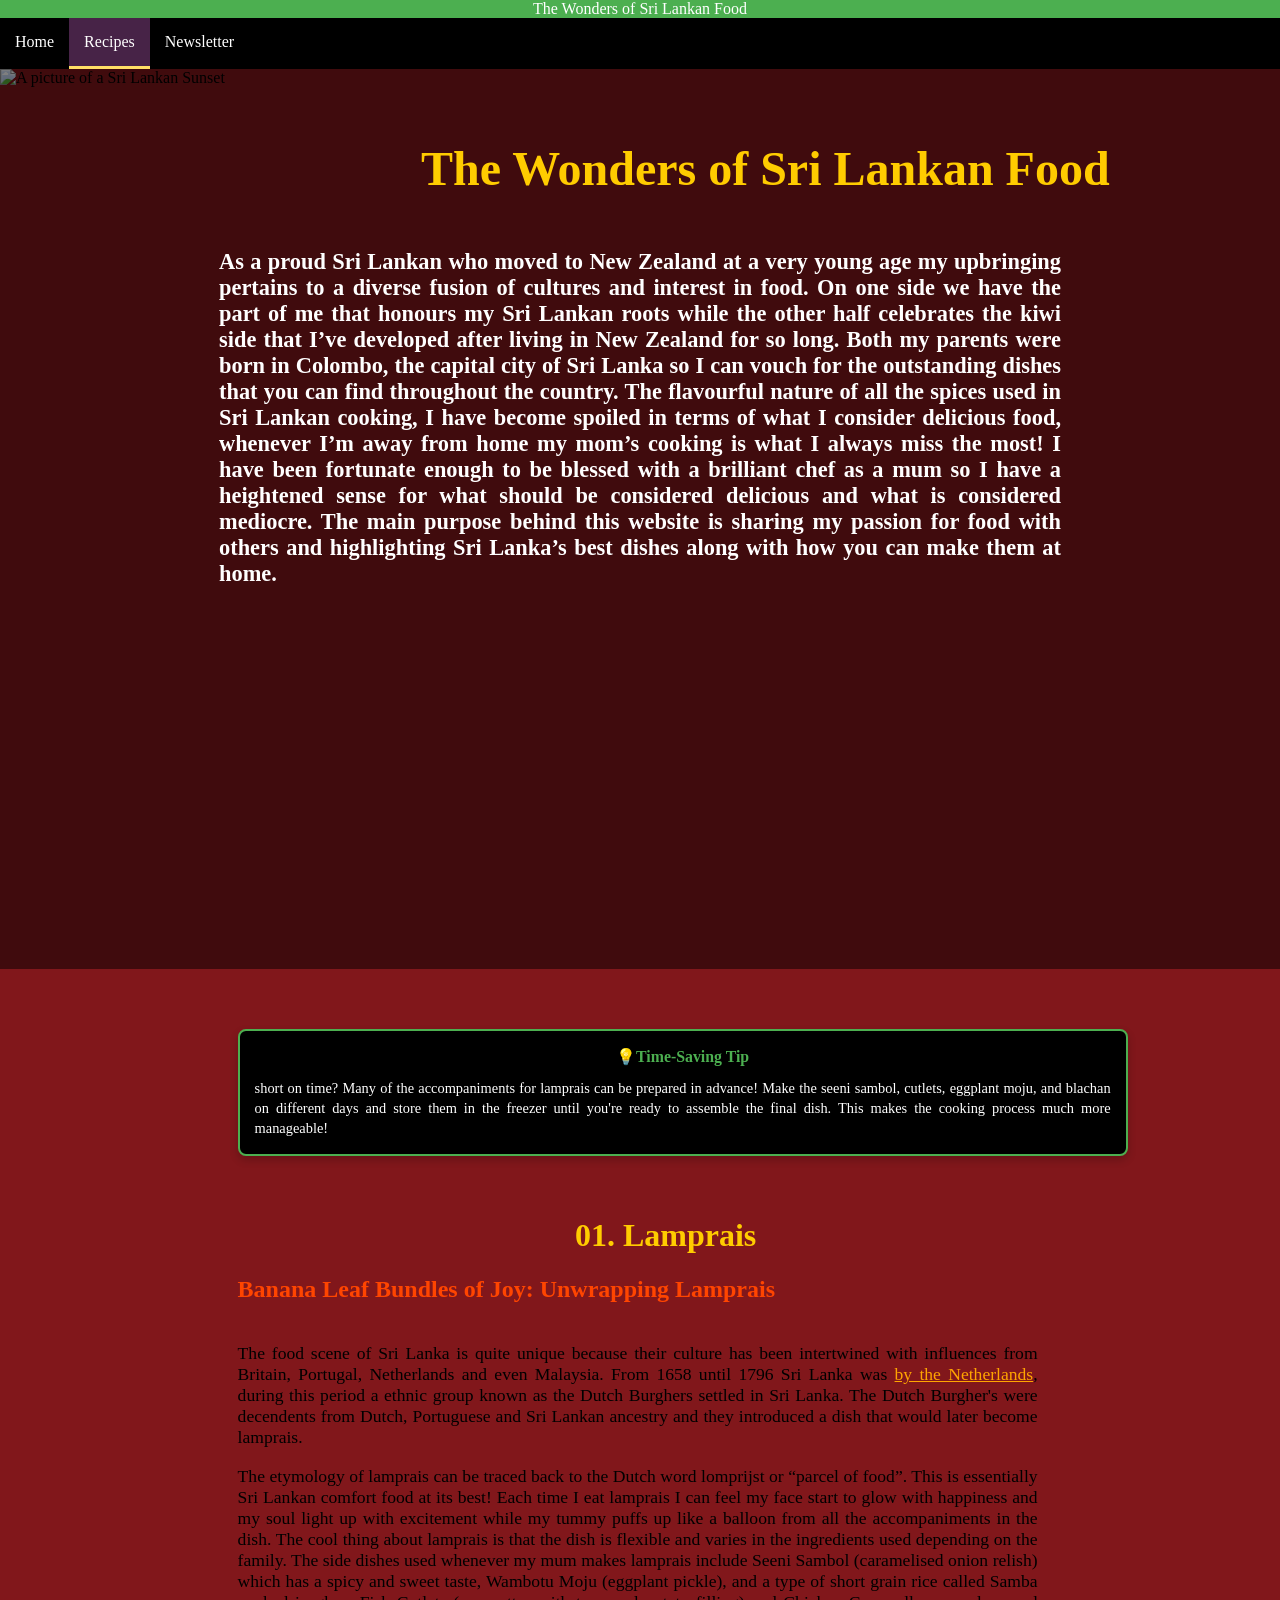
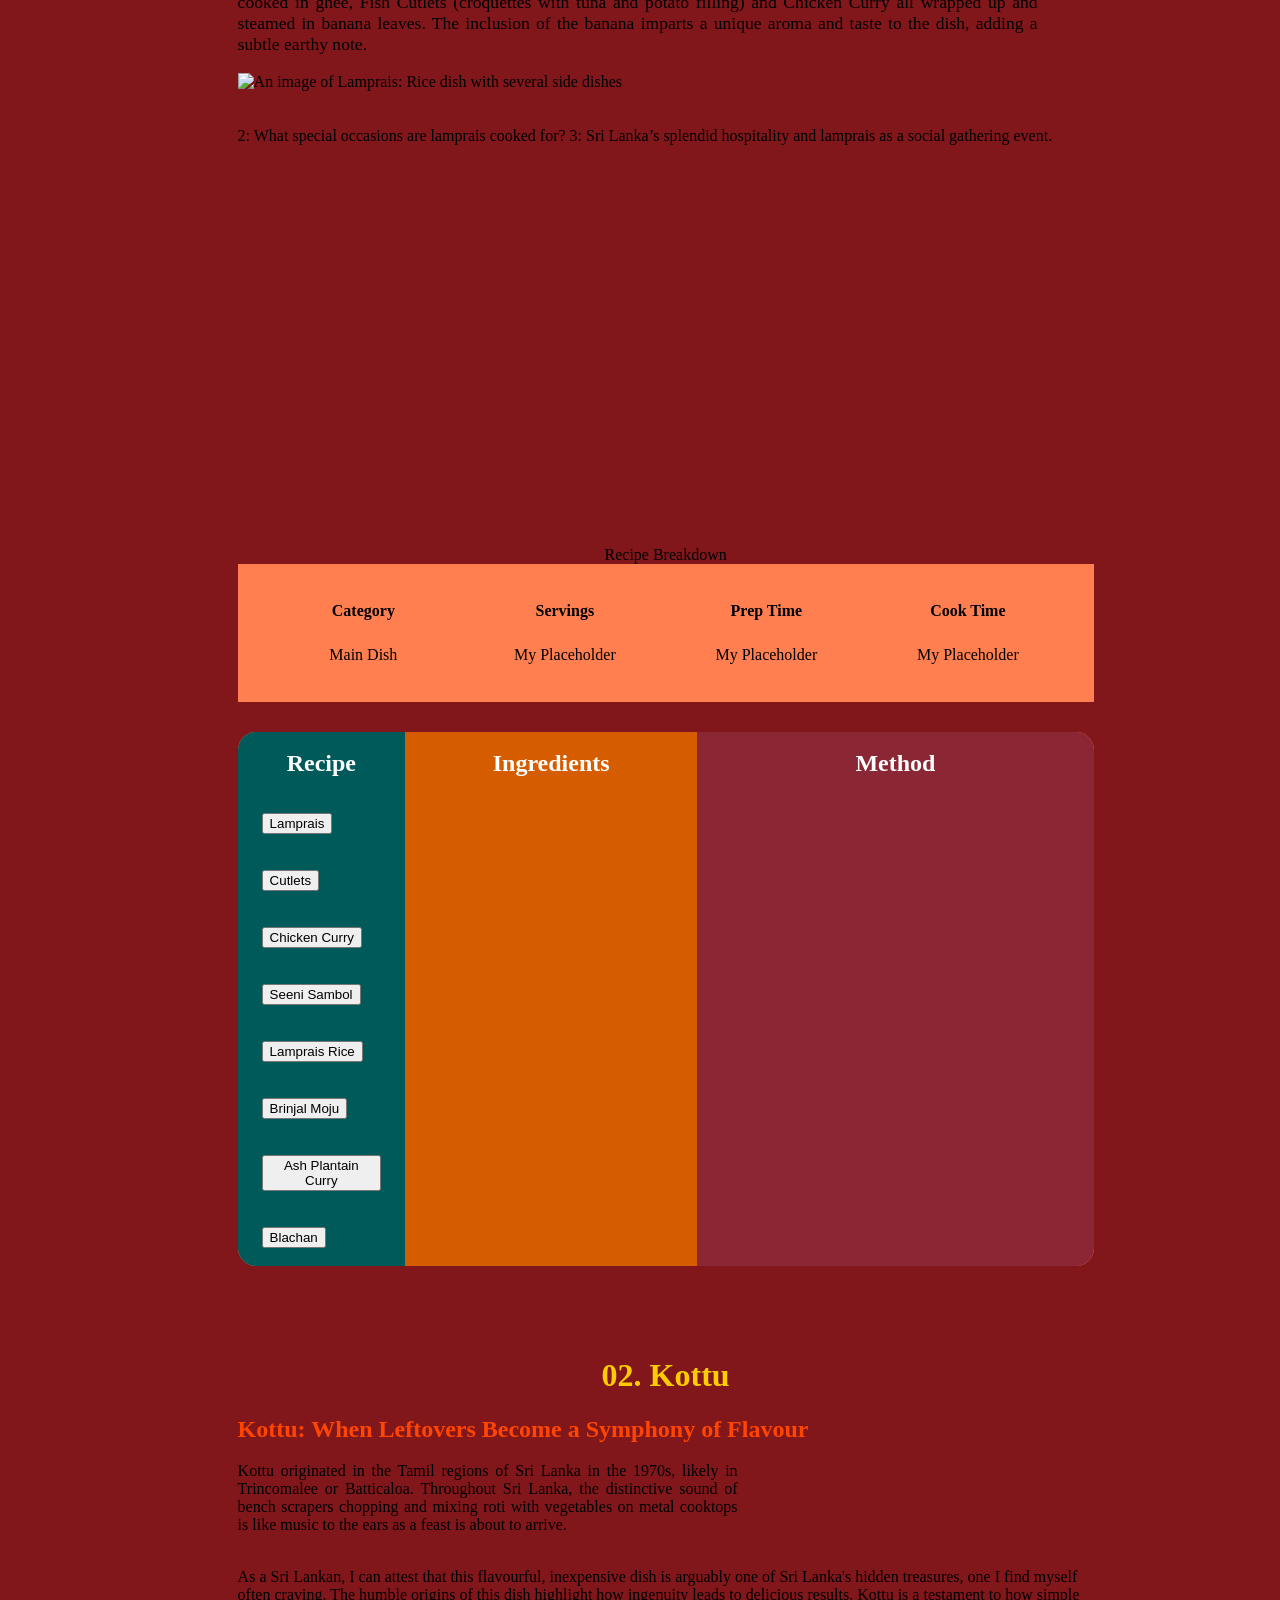
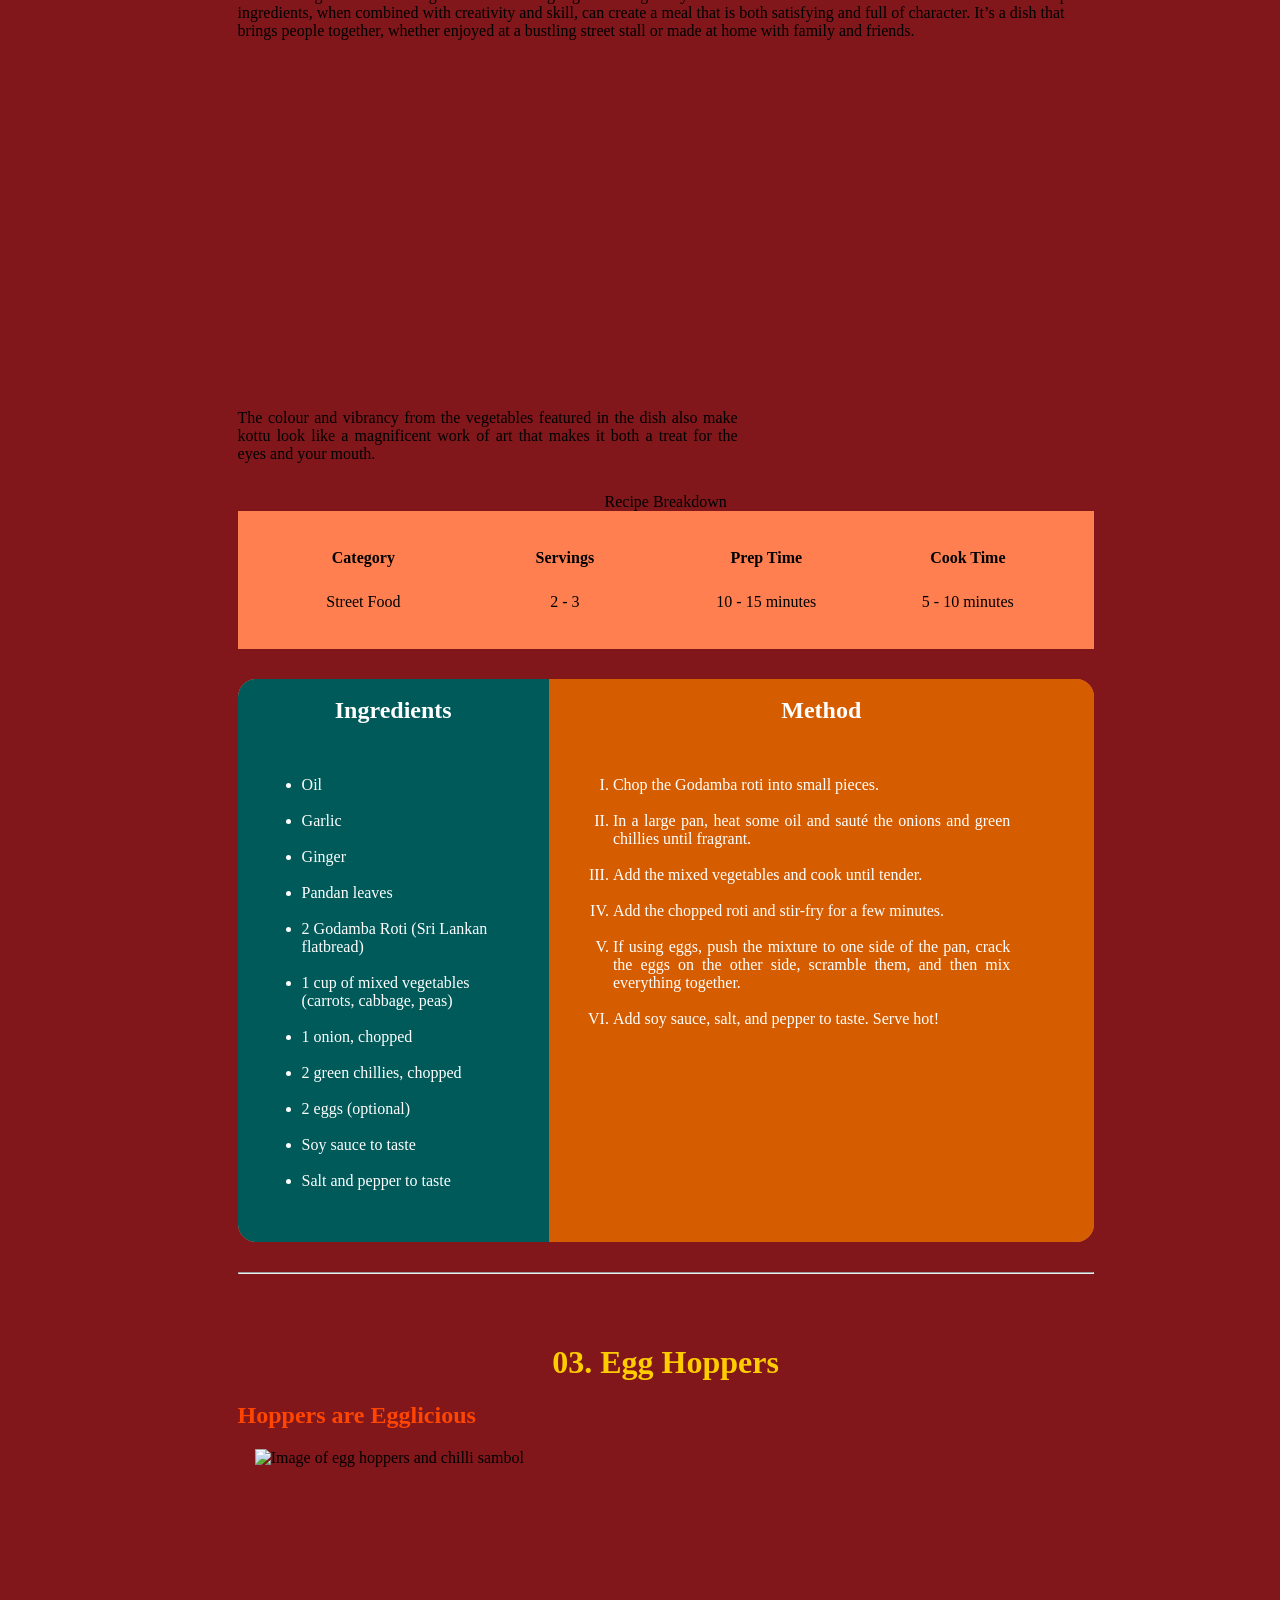
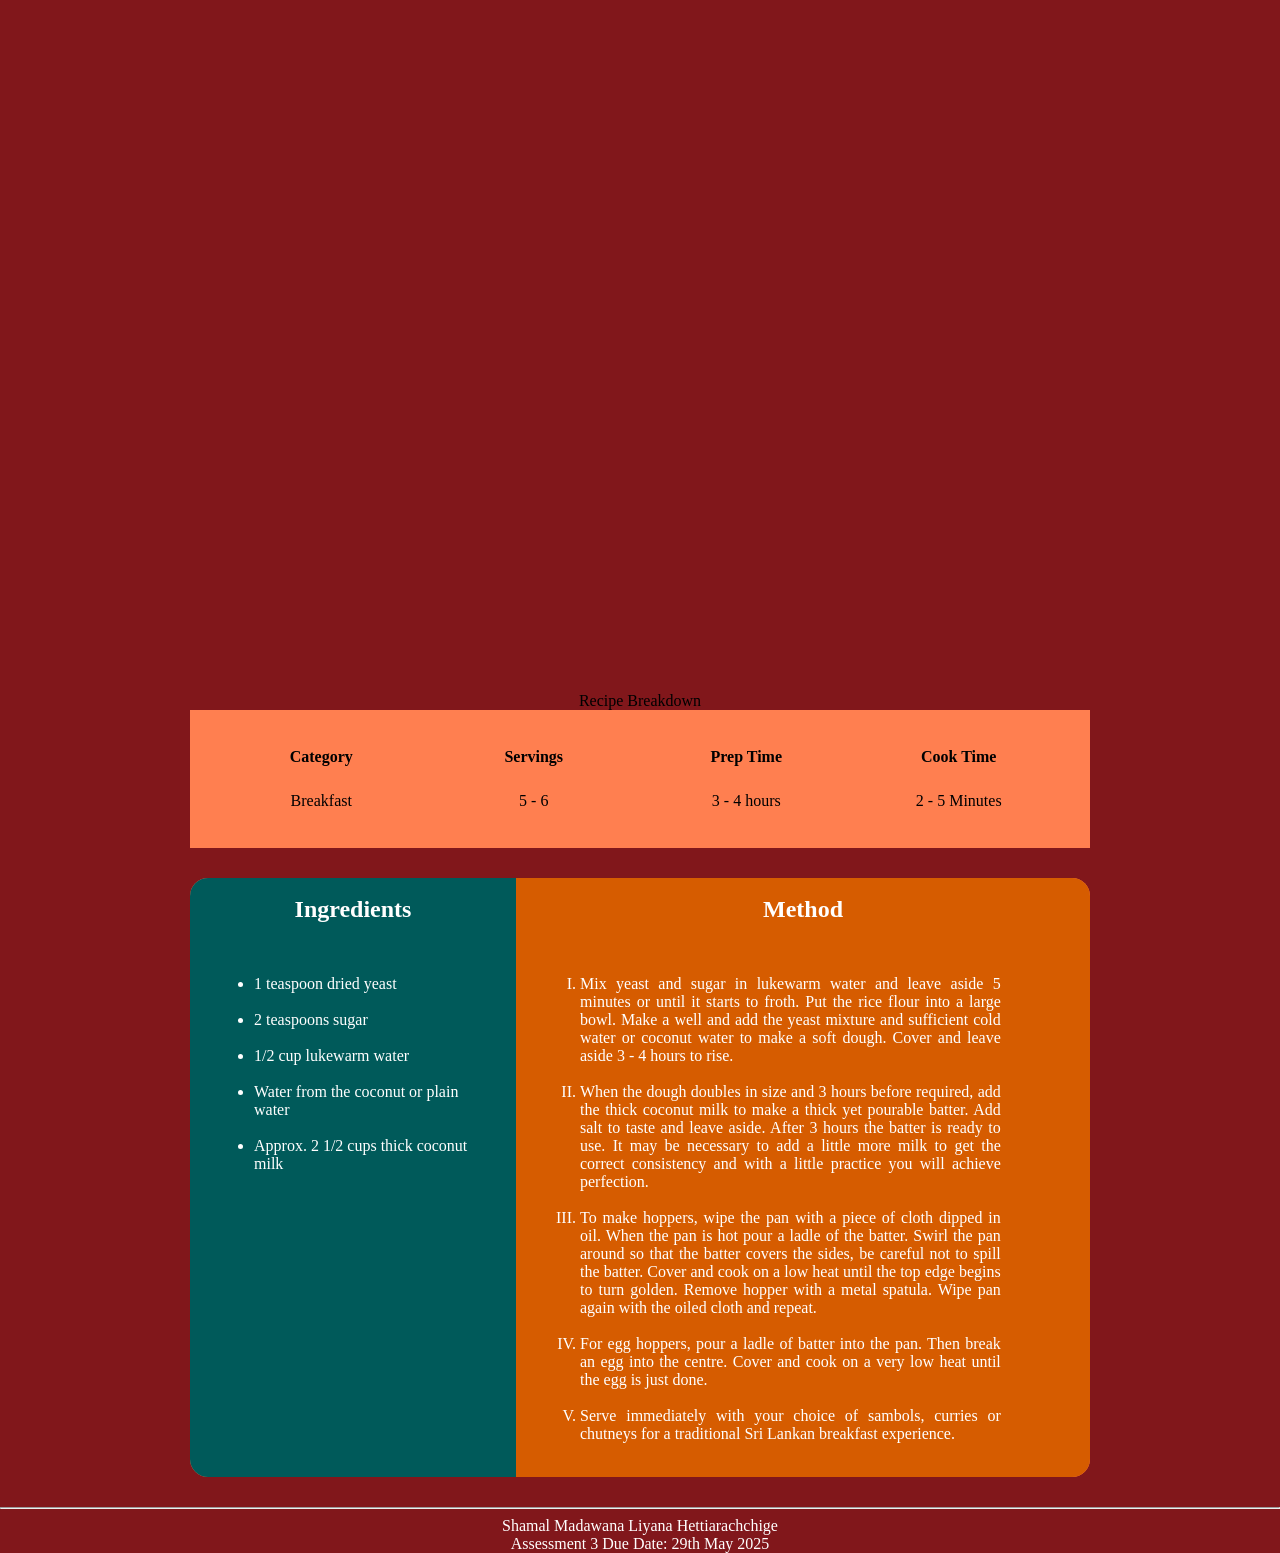
==== content/recipes.html @ 4f8a9301 "Add files via upload" ====
<!DOCTYPE html>
<html lang="en">

<head>
    <meta charset="UTF-8">
    <meta name="viewport" content="width=device-width, initial-scale=1.0">
    <title>Register</title>
    <link rel="stylesheet" href="style.css"> <!-- Linking the style.css file -->
</head>

<body>
    <header>The Wonders of Sri Lankan Food</header>

    <!-- The navigation bar where all the links to the other webpages appear -->
    <nav class="navbar">
        <ul>
            <li><a href="index.html">Home</a></li>
            <li><a href="recipes.html" class="active">Recipes</a></li>
            <li><a href="register.html">Newsletter</a></li>
            <p>You are currently here:</p>
        </ul>
    </nav>
    <!-- Navgation bar element ends here -->



    <!-- This controls the hero image -->
    <div class="banner">
        <img src="../images/lk_spices.png" alt="A picture of a Sri Lankan Sunset">
        <div class="banner-overlay">
            <div class="banner-text">
                <h1>The Wonders of Sri Lankan Food</h1>
                <p class="banner-desc">As a proud Sri Lankan who moved to New Zealand at a very young age my upbringing
                    pertains to a
                    diverse fusion of cultures and interest in food. On one side we have the part of me that honours my
                    Sri Lankan roots while the other half celebrates the kiwi side that I’ve developed after living in
                    New Zealand for so long. Both my parents were born in Colombo, the capital city of Sri Lanka so I
                    can vouch for the outstanding dishes that you can find throughout the country. The flavourful nature
                    of all the spices used in Sri Lankan cooking, I have become spoiled in terms of what I consider
                    delicious food, whenever I’m away from home my mom’s cooking is what I always miss the most! I have
                    been fortunate enough to be blessed with a brilliant chef as a mum so I have a heightened sense for
                    what should be considered delicious and what is considered mediocre. The main purpose behind this
                    website is sharing my passion for food with others and highlighting Sri Lanka’s best dishes along
                    with how you can make them at home.</p>

            </div>
        </div>
    </div>
    <!-- End of the hero image element -->

    <div class="sidebar">
        <h2>LIST OF RECIPES</h2>
        <ul>
            <li><a href="#lamprais" class="nav-link">01. Lamprais</a></li>
            <li><a href="#kottu" class="nav-link">02. Kottu</a></li>
            <li><a href="#hoppers" class="nav-link">03. Egg Hoppers</a></li>
        </ul>
    </div>


    <!-- All content about the different recipes belong in the following section, this includes headings, paragraphs, images and headings -->
    <div class="content">
        <div id="lamprais-section" class="recipe-section">

            <!-- A note for lamprais -->

            <div class="lamprais-tip">
                <h4>💡Time-Saving Tip</h4>
                <p> short on time? Many of the accompaniments for lamprais can be prepared in advance! Make the seeni
                    sambol, cutlets, eggplant moju, and blachan on different days and store them in the freezer until
                    you're ready to assemble the final dish. This makes the cooking process much more manageable!</p>
            </div>
            <div id="lamprais" class="recipe-section">
                <h1>01. Lamprais</h1>
                <h2>Banana Leaf Bundles of Joy: Unwrapping Lamprais</h2>
                <p><br>The food scene of Sri Lanka is quite unique because their culture has been intertwined with
                    influences from Britain, Portugal,
                    Netherlands and even Malaysia. From 1658 until 1796 Sri Lanka was <a
                        href="https://www.britannica.com/place/Sri-Lanka/Dutch-rule-in-Sri-Lanka-1658-1796"
                        class="history-link" target="_blank" rel="noopener">by the Netherlands</a>,
                    during this period a ethnic
                    group known as the Dutch Burghers settled in Sri Lanka. The Dutch Burgher's were decendents from
                    Dutch,
                    Portuguese and Sri Lankan
                    ancestry and they introduced a dish that would later become lamprais.</p>
                <p>The etymology of lamprais can be traced back to the Dutch word lomprijst or “parcel of food”.
                This is essentially Sri Lankan comfort food at its best! Each time I eat lamprais I can feel my face
                start to glow with happiness and my soul light up with excitement while my tummy puffs up like a
                balloon from all the accompaniments in the dish. The cool thing about lamprais is that the dish is
                flexible and varies in the ingredients used depending on the family. The side dishes used whenever my
                mum makes
                lamprais include Seeni Sambol (caramelised onion relish) which has a spicy and sweet taste, Wambotu Moju
                (eggplant pickle), and a type of short grain rice called Samba cooked in ghee, Fish Cutlets (croquettes
                with tuna
                and potato filling) and Chicken Curry all wrapped up and steamed in banana leaves. The inclusion of the
                banana imparts a unique aroma and taste to the dish, adding a subtle earthy note.</p>

                <img id="riceDish" src="../images/Lamprais.jpg"
                    alt="An image of Lamprais: Rice dish with several side dishes" width="800" height="500">
                <br><br><br>
                2: What special occasions are lamprais cooked for?

                3: Sri Lanka’s splendid hospitality and lamprais as a social gathering event.
            </div>




            <!-- Summary of Lamprais -->
            <table class="recipe-summary-table condensed">
                <caption>Recipe Breakdown</caption>
                <tr id="dishMetrics">
                    <th>Category</th>
                    <th>Servings</th>
                    <th>Prep Time</th>
                    <th>Cook Time</th>
                </tr>
                <tr id="dishSum">
                    <td>Main Dish</td>
                    <td>My Placeholder</td>
                    <td>My Placeholder</td>
                    <td>My Placeholder</td>
                </tr>
            </table>
            <table class="recipe-steps-table condensed" id="recipeStepsTable">
                <tr>
                    <th>Recipe</th>
                    <th>Ingredients</th>
                    <th>Method</th>
                </tr>



                <!-- Lamprais -->
                <tr class="recipe-header" data-recipe="lamprais-deets">
                    <td>
                        <button type="button" class="expand-btn" aria-expanded="false">Lamprais</button>
                    </td>
                    <td></td>
                    <td></td>
                </tr>



                <!-- Example for Lamprais (repeat for other recipes) -->
                <tr class="recipe-details" id="lamprais-deets" style="display:none;">
                    <td></td>
                    <td>
                        <ul>
                            <li>Lamprais Rice</li><br>
                            <li>Chicken Curry</li><br>
                            <li>Seeni Sambol</li><br>
                            <li>Cutlets</li><br>
                            <li>Fried Boiled Egg</li><br>
                            <li>Brinjal (Eggplant) Moju</li><br>
                            <li>Blachan</li><br>
                            <li>Ash Plantain Curry</li><br>
                        </ul>
                    </td>

                    <!-- How to serve lamprais after you've made all the ingredients-->
                    <td>
                        <h3 id="serve-directions">Lamprais Serving Directions</h3>
                        <ol class="step-list" data-header="lamprais-deets">
                            <li><label><input type="checkbox" class="step-checkbox"> Cook the rice.</label></li><br>
                            <li><label><input type="checkbox" class="step-checkbox"> Prepare the chicken curry.</label>
                            </li><br>
                            <li><label><input type="checkbox" class="step-checkbox"> Make the seeni sambol.</label></li>
                            <br>

                            <li><label><input type="checkbox" class="step-checkbox"> Fry the cutlets.</label></li><br>
                            <li><label><input type="checkbox" class="step-checkbox"> Make the Eggplant Moju.</label>
                            </li><br>

                            <li><label><input type="checkbox" class="step-checkbox"> Prepare the blachan.</label></li>
                            <br>

                            <li><label><input type="checkbox" class="step-checkbox"> Make the Ash Plantain
                                    Curry.</label>
                            </li><br>
                            <li><label><input type="checkbox" class="step-checkbox"> Make the fried boiled eggs.</label>
                            </li><br>
                            <li><label><input type="checkbox" class="step-checkbox"> Assemble and wrap in banana leaf.
                                </label></li><br>
                        </ol>
                    </td>
                </tr>



                <!-- Cutlets -->
                <tr class="recipe-header" data-recipe="cutlets">
                    <td>
                        <button type="button" class="expand-btn" aria-expanded="false">Cutlets</button>
                    </td>
                    <td></td>
                    <td></td>
                </tr>
                <tr class="recipe-details" id="cutlets" style="display:none;">
                    <td>
                    </td>
                    <td>
                        <ul>
                            <li> 200g Mashed Potatoes</li><br>
                            <li> 150g canned tuna in water (drained)</li><br>
                            <li> 1 medium red onion (chopped)</li><br>
                            <li> 10 - 15 curry leaves (chopped)</li><br>
                            <li> 2 green chillies (chopped)</li><br>
                            <li> add salt and pepper to your taste</li><br>
                            <li> vegetable oil for frying</li><br>
                            <li> breadcrumbs (quantity?)</li><br>
                        </ul>
                    </td>
                    <td>
                        <ol class="step-list" data-header="cutlets">
                            <li><label><input type="checkbox" class="step-checkbox">Boil potatoes until fork tender
                                    (about 15 - 20 minutes) and then mash with a potato
                                    masher.</label></li><br>
                            <li><label><input type="checkbox" class="step-checkbox">Drain the tin of tuna.</label></li>
                            <br>
                            <li><label><input type="checkbox" class="step-checkbox">finely dice 1 medium onion, chop the
                                    chillies and curry leaves.</label></li><br>
                            <li><label><input type="checkbox" class="step-checkbox">In a mixing bowl combine the mashed
                                    potatoes with the onion, chilli, tuna and curry leaves.</label></li><br>
                            <li><label><input type="checkbox" class="step-checkbox">Put stove on medium heat and add
                                    enough oil to cover the bottom of the pan. Add the potato mixture and cook for 3 - 5
                                    minutes and then let it cool.</label></li><br>
                            <li><label><input type="checkbox" class="step-checkbox">After the mixture has cooled, shape
                                    it into balls.</label></li><br>
                            <li><label><input type="checkbox" class="step-checkbox">Crack a egg into a different bowl
                                    and whisk it for 1 minute, in another bowl add breadcrumbs.</li><br>
                            <li><label><input type="checkbox" class="step-checkbox">After you have prepared your
                                    workstation, get your potato balls, use one hand to dip them into the egg mixture
                                    and using the other dip in the breadcrumbs.</label></li><br>
                            <li><label><input type="checkbox" class="step-checkbox">Once you have shaped and used up all
                                    of the potato mixture, fill a skillet or frying pan with enough oil in order to
                                    submerge the potato balls (or you can use a deep fryer filled with oil).</label>
                            </li><br>
                            <li><label><input type="checkbox" class="step-checkbox">Fry the cutlets until golden
                                    brown.</label></li><br>
                        </ol>
                    </td>
                </tr>



                <!-- Chicken Curry -->
                <tr class="recipe-header" data-recipe="chicken-curry">
                    <td>
                        <button type="button" class="expand-btn" aria-expanded="false">Chicken Curry</button>
                    </td>
                    <td></td>
                    <td></td>
                </tr>
                <tr class="recipe-details" id="chicken-curry" style="display:none;">
                    <td>
                    </td>
                    <td>
                        <ul>
                            <li>250g chicken thighs cut into small pieces</li><br>
                            <li>5 cloves</li><br>
                            <li>3 cardamoms</li><br>
                            <li>1 tbsp pepper</li><br>
                            <li>1" of ginger</li><br>
                            <li>5 garlic cloves mashed</li><br>
                            <li>2 tbsp jaffna curry powder</li><br>
                            <li>2 tsp red chilli powder</li><br>
                            <li>1 medium sized red onion (thinly sliced)</li><br>
                            <li>2 green chillies</li><br>
                            <li>6 - 10 curry leaves</li><br>
                            <li>2 1" pieces of pandan leaves</li><br>
                            <li>2 2" lemongrass</li><br>
                            <li>2 tbsp vegetable oil</li><br>
                            <li>1 tsp tomato paste</li>
                        </ul>
                    </td>
                    <td>
                        <ol class="step-list" data-header="chicken-curry">
                            <li><label><input type="checkbox" class="step-checkbox">In a mortar and pestle add 5 cloves,
                                    3 cardamoms, 1 tbsp black whole peppercorns, 1" of ginger and 5 garlic cloves and
                                    pound into a fine paste.</label></li><br>
                            <li><label><input type="checkbox" class="step-checkbox">Set the stovetop element to medium
                                    heat and place a pan filled with 2 tbsp vegetable oil.</label></li><br>
                            <li><label><input type="checkbox" class="step-checkbox">After the pan has come to
                                    temperature add all the ingredients except the chicken.</label></li><br>
                            <li><label><input type="checkbox" class="step-checkbox"> Toast the spices for 1 minute then
                                    add the chicken.</label></li><br>
                            <li><label><input type="checkbox" class="step-checkbox">Mix the chicken well with the other
                                    ingredients and cook for 3 - 5 minutes. After 3 - 5 minutes pour enough water to
                                    cover the chicken pieces, now cook the chicken until tender, about 10
                                    minutes.</label></li><br>
                        </ol>
                    </td>
                </tr>



                <!-- Seeni Sambol -->
                <tr class="recipe-header" data-recipe="seeni-sambol">
                    <td>
                        <button type="button" class="expand-btn" aria-expanded="false">Seeni Sambol</button>
                    </td>
                    <td></td>
                    <td></td>
                </tr>
                <tr class="recipe-details" id="seeni-sambol" style="display:none;">
                    <td></td>
                    <td>
                        <ul>
                            <li>4 large red onions (thinly sliced)</li><br>
                            <li>3 green cardamoms</li><br>
                            <li>3 - 4 cloves</li><br>
                            <li>1 cinnamon stick</li><br>
                            <li>1 tsp red chilli powder</li><br>
                            <li>5 - 10 curry leaves</li><br>
                            <li>2 pandan leaves</li><br>
                            <li>1/2 tsp tamarind paste</li><br>
                            <li>2 tbsp vegetable oil</li><br>
                            <li>3 tbsp of brown sugar</li><br>
                            <li>Salt to taste</li><br>
                        </ul>
                    </td>
                    <td>
                        <ol class="step-list" data-header="seeni-sambol">
                            <li><label><input type="checkbox" class="step-checkbox">Set the stovetop element to medium
                                    heat and pour some oil into a pan.</label></li><br>
                            <li><label><input type="checkbox" class="step-checkbox">Once the pan has come to temperature
                                    add the green cardamom, cloves, cinnamon, red chilli powder, curry leaves, pandan
                                    leaves, tamarind paste, brown sugar, onions, and salt to taste.</label></li><br>
                            <li><label><input type="checkbox" class="step-checkbox">Drop the element to low heat to
                                    avoid burning the onions and cook until caramelised, about 10 - 15 minutes or until
                                    golden brown.</label></li><br>
                        </ol>
                    </td>
                </tr>



                <!-- Lamprais Rice -->
                <tr class="recipe-header" data-recipe="lamprais-rice">
                    <td>
                        <button type="button" class="expand-btn" aria-expanded="false">Lamprais Rice</button>
                    </td>
                    <td></td>
                    <td></td>
                </tr>
                <tr class="recipe-details" id="lamprais-rice" style="display:none;">
                    <td>
                    </td>
                    <td>
                        <ul>
                            <!-- Serves 4 -->

                            <li>2 Cups Suduru Samba rice</li><br>
                            <li>2 Cups Water</li><br>
                            <li>2 - 3 1" pandan leaves</li><br>
                            <li>10 - 15 sprigs curry leaves</li><br>
                            <li>1 tbsp peppercorns</li><br>
                            <li>2 - 3 green cardamoms</li><br>
                            <li>4 - 5 cloves</li><br>
                            <li>2 tbsp oil</li><br>
                            <h3> For Stock </h3>
                            <li> 2 cups beef stock</li>
                        </ul>
                    </td>
                    <td>
                        <ol class="step-list" data-header="lamprais-rice">
                            <li><label><input type="checkbox" class="step-checkbox">Rinse and wash the rice until pot of
                                    water is clear.</label></li><br>
                            <li><label><input type="checkbox" class="step-checkbox">Turn the stove on medium heat and
                                    put 2 tbsp oil in the pot, when come to temp add
                                    pandan and curry leaves, cardamom and peppercorns, saute until fragrant.</label>
                            </li>
                            <br>
                            <li><label><input type="checkbox" class="step-checkbox">Add pinch of salt and saute until
                                    fragrant add drained rice.</label></li><br>
                            <li><label><input type="checkbox" class="step-checkbox">Mix the rice together with the
                                    spices, afterwards add water and beef stock, fill to the
                                    top.</label></li><br>
                            <li><label><input type="checkbox" class="step-checkbox">On heat uncovered wait for the water
                                    to evaporate until slightly below the rice. After
                                    the water has evaporated close the lid and cook the water until the remaining water
                                    has
                                    evaporated.</label></li><br>
                        </ol>
                    </td>
                </tr>

                <!-- Brinjal (Eggplant) Moju -->
                <tr class="recipe-header" data-recipe="brinjal-moju">
                    <td>
                        <button type="button" class="expand-btn" aria-expanded="false">Brinjal Moju</button>
                    </td>
                    <td></td>
                    <td></td>
                </tr>
                <tr class="recipe-details" id="brinjal-moju" style="display:none;">
                    <td>
                    </td>
                    <td>
                        <ul>
                            <li>5 - 6 thinly sliced eggplants</li><br>
                            <li>1 thinly sliced medium red onion</li><br>
                            <li>5 - 6 green chillies</li><br>
                            <li>5 - 6 curry leaves</li><br>
                            <li>2, 1" pandan leaves</li><br>
                            <li>2 - 3 cloves</li><br>
                            <li>4 small cinnamon sticks</li><br>
                            <li>1 tsp mustard seeds</li><br>
                            <li>salt to taste</li><br>
                            <li>2 tsp sugar</li><br>
                            <li>1 tsp vinegar</li><br>
                            <li>2 tbsp vegetable oil</li><br>
                            <li>tomato sauce (quantity?)</li>
                        </ul>
                    </td>
                    <td>
                        <ol class="step-list" data-header="brinjal-moju">
                            <li><label><input type="checkbox" class="step-checkbox"> Set the stovetop element to medium
                                    heat and
                                    add 2 tbsp oil into a frying pan, wait until the
                                    pan comes up to temperature.</label></li><br>
                            <li><label><input type="checkbox" class="step-checkbox">Add all the ingredients except the
                                    eggplant until halfway cooked, about 3 minutes. After
                                    the ingredients are cooked halfway
                                    add the eggplant and saute for an additional 3 minutes. Check for seasoning, if
                                    there's
                                    not enough salt add a bit more salt.</label></li><br>
                            <li><label><input type="checkbox" class="step-checkbox">During the sauteing process if the
                                    eggplant is too dry add enough tomato sauce for
                                    moisture.</label></li><br>
                        </ol>
                    </td>
                </tr>


                <!-- Ash Plantain Curry -->

                <tr class="recipe-header" data-recipe="ash-plantain-curry">
                    <td>
                        <button type="button" class="expand-btn" aria-expanded="false">Ash Plantain Curry</button>
                    </td>
                    <td></td>
                    <td></td>
                </tr>
                <tr class="recipe-details" id="ash-plantain-curry" style="display:none;">
                    <td>
                    </td>
                    <td>
                        <ul>
                            <li></li><br>
                            <li></li><br>
                            <li></li><br>
                            <li></li><br>
                            <li></li><br>
                        </ul>
                    </td>
                    <td>
                        <ol>
                            <li></li><br>
                            <li></li><br>
                            <li></li><br>
                            <li></li><br>
                            <li></li><br>
                        </ol>
                    </td>
                </tr>


                <!-- Shrimp Blachan -->
                <tr class="recipe-header" data-recipe="blachan">
                    <td>
                        <button type="button" class="expand-btn" aria-expanded="false">Blachan</button>
                    </td>
                    <td></td>
                    <td></td>
                </tr>
                <tr class="recipe-details" id="blachan" style="display:none;">
                    <td></td>
                    <td>
                        <ul>
                            <li>2 tbsp roasted dried shrimp </li><br>
                            <li>1 medium sized red onion (diced)</li><br>
                            <li>2 - 3 red chillies </li><br>
                            <li>salt to taste</li><br>
                            <li>lime to taste</li><br>
                            <li>1 cup grated coconut</li><br>
                        </ul>
                    </td>
                    <td>
                        <ol>
                            <li>In a food processor add the dried shrimp, red onion, red chilli and a pinch of salt and
                                grind them up.</li><br>
                            <li>After everything has been ground up, squeeze lime juice into the mixture until moist and
                                your desired level of acidity has been reached.</li><br>
                            <li>Check for salt, if the blachan is not salty enough, add more.</li><br>
                        </ol>
                    </td>
                </tr>
            </table>
        </div> <!-- End of lamprais recipe-->






        <!-- Kottu Recipe -->


        <div class="recipe-section-table_1">
            <table>
            </table>
        </div>
        <div id="kottu" class="recipe-section">
            <h1>02. Kottu</h1>
            <h2>Kottu: When Leftovers Become a Symphony of Flavour</h2>
            <p>Kottu originated in the Tamil regions of Sri Lanka in the 1970s, likely in Trincomalee or
                Batticaloa. Throughout Sri Lanka, the distinctive sound of bench scrapers chopping
                and mixing roti with vegetables on metal cooktops is like music to the ears as a feast is about to
                arrive.</p><br>As a Sri Lankan, I can attest that this flavourful, inexpensive dish is arguably one
            of
            Sri
            Lanka's hidden treasures,
            one I find myself often craving. The humble origins of this dish highlight how ingenuity leads to
            delicious
            results. Kottu is a testament to how simple ingredients, when combined with creativity and skill, can
            create
            a meal that is both satisfying and full of character. It’s a dish that brings people together, whether
            enjoyed at a bustling street stall or made at home with family and friends.</p><br>



            <!-- A video of a easy cheese kottu you can make at home -->
            <iframe width="560" height="315" src="https://www.youtube.com/embed/ZEBPoZ1dmVQ?si=5T5K-588e2rqFP2i"
                title="YouTube video player"
                allow="accelerometer; autoplay; clipboard-write; encrypted-media; gyroscope; picture-in-picture; web-share"
                referrerpolicy="strict-origin-when-cross-origin" allowfullscreen></iframe>
            <!-- Ending of recipe video -->
            <p>The colour and vibrancy from the vegetables featured in the dish also make kottu look like a
                magnificent
                work of art that makes it both a treat for the eyes and your mouth.
            </p>


            <table class="recipe-summary-table condensed">
                <caption>Recipe Breakdown</caption>
                <tr id="dishMetrics">
                    <th>Category</th>
                    <th>Servings</th>
                    <th>Prep Time</th>
                    <th>Cook Time</th>
                </tr>
                <tr id="dishSum">
                    <td>Street Food</td>
                    <td>2 - 3</td>
                    <td>10 - 15 minutes</td>
                    <td>5 - 10 minutes</td>
                </tr>
            </table>


            <table class="recipe-steps-table condensed">
                <tr>
                    <th>Ingredients</th>
                    <th>Method</th>
                </tr>
                <tr>
                    <td>
                        <ul id="kottuIngredients">
                            <li>Oil</li><br>
                            <li>Garlic</li><br>
                            <li>Ginger</li><br>
                            <li>Pandan leaves</li><br>
                            <li>2 Godamba Roti (Sri Lankan flatbread)</li><br>
                            <li>1 cup of mixed vegetables (carrots, cabbage, peas)</li><br>
                            <li>1 onion, chopped</li><br>
                            <li>2 green chillies, chopped</li><br>
                            <li>2 eggs (optional)</li><br>
                            <li>Soy sauce to taste</li><br>
                            <li>Salt and pepper to taste</li><br>
                        </ul>
                    </td>
                    <td>
                        <ol id="kottuinstruct">
                            <li>Chop the Godamba roti into small pieces.</li><br>
                            <li>In a large pan, heat some oil and sauté the onions and green chillies until
                                fragrant.
                            </li><br>
                            <li>Add the mixed vegetables and cook until tender.</li><br>
                            <li>Add the chopped roti and stir-fry for a few minutes.</li><br>
                            <li>If using eggs, push the mixture to one side of the pan, crack the eggs on the other
                                side,
                                scramble them, and then mix everything together.</li><br>
                            <li>Add soy sauce, salt, and pepper to taste. Serve hot!</li><br>

                        </ol>
                    </td>
                </tr>
            </table>
            <hr>
        </div>

        <!-- Kottu Recipe Ends -->




        <!-- Egg Hoppers Recipe -->

        <div id="hoppers" class="recipe-section">
            <h1>03. Egg Hoppers</h1>
            <h2>Hoppers are Egglicious</h2>

            <img id="Egg_Hop" src="../images/Eggy_Hoppers.jpg" alt="Image of egg hoppers and chilli sambol">
        </div>
    </div>

    <!-- Summary Table -->
    <table class="recipe-summary-table condensed">
        <caption>Recipe Breakdown</caption>
        <tr id="dishMetrics">
            <th>Category</th>
            <th>Servings</th>
            <th>Prep Time</th>
            <th>Cook Time</th>
        </tr>
        <tr id="dishSum">
            <td>Breakfast</td>
            <td>5 - 6</td>
            <td>3 - 4 hours</td>
            <td>2 - 5 Minutes</td>
        </tr>
    </table>

    <!-- Ingredients & Method Table -->
    <table class="recipe-steps-table condensed">
        <tr>
            <th>Ingredients</th>
            <th>Method</th>
        </tr>
        <tr>
            <td>
                <ul id="hopperIngredients">
                    <li>1 teaspoon dried yeast</li><br>
                    <li>2 teaspoons sugar</li><br>
                    <li>1/2 cup lukewarm water</li><br>
                    <li>Water from the coconut or plain water</li><br>
                    <li>Approx. 2 1/2 cups thick coconut milk</li><br>
                </ul>
            </td>
            <td>
                <ol id="hopperinstruct">
                    <li>Mix yeast and sugar in lukewarm water and leave aside 5 minutes or until it starts to froth.
                        Put
                        the rice flour into a large bowl. Make a well and add the yeast mixture and sufficient cold
                        water or coconut water to make a soft dough. Cover and leave aside 3 - 4 hours to rise.</li>
                    <br>
                    <li>When the
                        dough doubles in size and 3 hours before required, add the thick coconut milk to make a
                        thick
                        yet pourable batter. Add salt to taste and leave aside. After 3 hours the batter is
                        ready to use. It may be necessary to add a little more milk to get the correct consistency
                        and
                        with a little practice you will achieve perfection.</li><br>
                    <li>To make hoppers, wipe the pan with a piece of cloth dipped in oil. When the pan is hot pour
                        a
                        ladle of the batter. Swirl the pan around so that the batter covers the sides, be careful
                        not to
                        spill the batter. Cover and cook on a low
                        heat until the top edge begins to turn golden. Remove hopper with a metal spatula. Wipe pan
                        again with the oiled cloth and repeat.</li><br>
                    <li>For egg hoppers, pour a ladle of batter into the pan. Then break an egg into the centre.
                        Cover
                        and cook on a very low heat until the egg is just done.</li><br>
                    <li>Serve immediately with your choice of sambols, curries or chutneys for a traditional Sri
                        Lankan
                        breakfast experience.</li>
                </ol>
            </td>
        </tr>
    </table>

    <!-- Egg Hoppers Recipe Ends -->


<hr>
    <footer style="color: white; text-align: center;">
    
        Shamal Madawana Liyana Hettiarachchige<br>
        Assessment 3 Due Date: 29th May 2025
    </footer>
    <!-- End of footer -->





    <!-- All of my JavaScript stuff -->
    <script>
        document.querySelectorAll('.sidebar a.nav-link').forEach(link => {
            link.addEventListener('click', function (e) {
                e.preventDefault();
                const targetId = this.getAttribute('href').substring(1);
                const target = document.getElementById(targetId);
                if (target) {
                    // Change this value to match your banner height!
                    const yOffset = -25; // e.g., -300px offset for a tall banner/header
                    const y = target.getBoundingClientRect().top + window.pageYOffset + yOffset;
                    window.scrollTo({ top: y, behavior: 'smooth' });
                }
            });
        });

        window.addEventListener('scroll', function () {
            const sidebar = document.querySelector('.sidebar');
            if (window.scrollY > 750) { // change 300 to the number of pixels you want
                sidebar.classList.add('visible');
            } else {
                sidebar.classList.remove('visible');
            }
        });

        // Hide sidebar after idle time (e.g., 5 seconds)
        let idleTimeout;
        const idleTime = 3000; // 3000ms = 3 seconds
        const sidebar = document.querySelector('.sidebar');

        function resetIdleTimer() {
            if (window.scrollY > 750) {
                sidebar.classList.add('visible');
            }
            clearTimeout(idleTimeout);
            idleTimeout = setTimeout(() => {
                sidebar.classList.remove('visible');
            }, idleTime);
        }

        // Listen for user activity
        ['mousemove', 'keydown', 'scroll', 'touchstart'].forEach(evt => {
            window.addEventListener(evt, resetIdleTimer, false);
        });

        // Start timer on page load if sidebar is visible
        window.addEventListener('load', resetIdleTimer);

        document.querySelectorAll('.expand-btn').forEach(btn => {
            btn.addEventListener('click', function () {
                const recipeId = this.parentElement.parentElement.getAttribute('data-recipe');
                const detailsRow = document.getElementById(recipeId);
                const isOpen = detailsRow.style.display === '';

                // Collapse all
                document.querySelectorAll('.recipe-details').forEach(row => row.style.display = 'none');
                document.querySelectorAll('.expand-btn').forEach(b => b.setAttribute('aria-expanded', 'false'));

                // Toggle current
                if (!isOpen) {
                    detailsRow.style.display = '';
                    this.setAttribute('aria-expanded', 'true');
                }
            });
        });

        document.querySelectorAll('.step-list').forEach(list => {
            list.addEventListener('change', function () {
                const checkboxes = this.querySelectorAll('.step-checkbox');
                const allChecked = Array.from(checkboxes).every(cb => cb.checked);
                const headerKey = this.getAttribute('data-header');
                const headerBtn = document.querySelector(`.recipe-header[data-recipe="${headerKey}"] .expand-btn`);
                if (headerBtn) {
                    if (allChecked) {
                        headerBtn.style.backgroundColor = 'green';
                        headerBtn.style.color = 'white';
                    } else {
                        headerBtn.style.backgroundColor = '';
                        headerBtn.style.color = '';
                    }
                }
            });
        });
    </script>
</body>

</html>

<!-- END OF DOCUMENT -->
---- content/style.css ----
header {
    background-color: #4CAF50;
    color: white;
    text-align: center;
    padding: 0rem;
}

body {
    margin: 0;
    padding: 0px;
    background-color: #81171b;
    overflow-x: hidden;
}

.content {
    width: 70%;
    padding: 20px;
    margin-left: 17%;
    /* Match or slightly exceed your .sidebar width */
    box-sizing: border-box;
}

/* THIS STYLES THE SIDEBAR */

.sidebar {
    width: 190px;
    position: fixed;
    top: 40px;
    left: 0;
    height: 100vh;
    background-color: #00000000;
    /* Solid, high-contrast background */
    padding: 24px 16px;
    overflow-y: auto;
    opacity: 0;
    pointer-events: none;
    transition: opacity 0.6s;
    font-family: 'Segoe UI', Arial, sans-serif;
}

.sidebar.visible {
    opacity: 1;
    pointer-events: auto;
}


.sidebar h2 {
    color: #fff;
    border-bottom: 1px solid #fff;
    padding-bottom: 12px;
    margin-bottom: 24px;
    font-size: 1.5em;
    font-weight: bold;
    letter-spacing: 1px;
}

.sidebar ul {
    list-style-type: none;
    padding: 0;
    margin: 0;
}

.sidebar ul li {
    margin-bottom: 20px;
}

.sidebar ul li a {
    color: #ffe066;
    text-decoration: none;
    font-size: 1.2em;
    font-weight: 500;
    display: block;
    padding: 6px 0;
    border-radius: 4px;
    transition: background 0.2s, color 0.2s;
}

.sidebar ul li a:hover,
.sidebar ul li a.active {
    background: #ffe066;
    color: #8B2323;
    font-weight: bold;
}

/* END OF THE SIDEBAR STYLING */

.recipe-section {
    min-height: 100vh;
    padding: 20px 0;
}

h1,
h2 {
    color: #333;
}

main {
    margin-left: 20px;
    margin-right: 20px;
}

h1 {
    text-align: center;
    font-weight: bold;
    color: rgb(255, 204, 0);
}

/* STYLES THE HERO IMAGE */

.banner {
    position: relative;
    width: 100%;
    height: 100vh;
    /* Make the banner take the full viewport height */
    overflow: hidden;
}

.banner img {
    width: 100%;
    height: 100vh;
    object-fit: cover;
}

.banner-overlay {
    position: absolute;
    top: 0;
    left: 0;
    width: 100%;
    height: 100%;
    background-color: rgba(0, 0, 0, 0.5);
    /* Semi-transparent overlay */
    display: flex;
    justify-content: center;
    align-items: center;
}

.banner-text {
    color: rgb(255, 255, 255);
    font-size: 2rem;
    /* Adjust font size as needed */
    text-align: center;
    z-index: 2;
    font-weight: bold;
}


.banner-text h1 {
    font-size: 3rem;
    margin-bottom: 0.5rem;
    position: absolute;
    top: 40px;
    left: 421px;

}

.banner-text p {
    font-size: 1.5em;
    margin-top: 0;
    position: absolute;
    top: 132px;
    left: 525px;

}

.banner-text .banner-desc {
    position: absolute;
    top: 180px;
    left: 50%;
    width: 842px;
    transform: translateX(-50%);
    font-size: 1.4rem;
    color: hsl(0, 0%, 100%);
    text-align: justify;
    /* Add any other custom styles for this page */
}

/* END OF HERO IMAGE STYLING */



.recipe-steps-table,
.recipe-steps-table.condensed {
    width: 100%;
    border-collapse: collapse;
    margin: 30px 0;
    table-layout: fixed;
}


.recipe-steps-table td {
    border: 1px solid #888;
    padding: 24px;
    vertical-align: top;
    text-align: left;

}

.recipe-steps-table th {
    font-size: 1.5em;
    color: #000000;
    text-align: center;
}


.recipe-steps-table.condensed {
    background-color: coral;
    border-radius: 18px;
    padding: 24px;
    margin: 30px auto;
    width: 100%;
    /* Fill the .content area */
    max-width: 900px;
    min-width: 400px;
    box-sizing: border-box;
    display: table;
    overflow: hidden;
}

.recipe-steps-table.condensed th {
    background: orangered;
    padding: 18px 30px;
    vertical-align: top;
    width: 50%;
    border-radius: 0px;
    /* Evenly distribute columns */
}


ol {
    list-style-type: upper-roman;
    list-style-position: outside;
    text-align: justify;
    width: 80%;
}

ul {
    text-align: left;
}


.recipe-steps-table.condensed td {
    background: transparent;
    border: none;
    padding: 18px 24px;
    vertical-align: top;
    text-align: left;
    width: 50%;
    /* Evenly distribute columns */
}

/* This section styles the recipe steps table along with all of the child header and data */
.recipe-steps-table th:nth-child(1),
.recipe-steps-table td:nth-child(1) {
    width: 17%;
    background-color: #005A5A;
    color: white;
}

.recipe-steps-table th:nth-child(2),
.recipe-steps-table td:nth-child(2) {
    width: 35%;
    background-color: #D65c00;
    color: white;
}

.recipe-steps-table th:nth-child(3),
.recipe-steps-table td:nth-child(3) {
    width: 50%;
    background-color: #8B2635;
    color: white;
}
/* END OF RECIPE STEPS TABLE STYLING */

/* THIS SECTION CONTROLS THE RECIPE BREAKDOWN TABLE BACKGROUND COLOUR, HEADINGS AND DATA */ 
.recipe-summary-table.condensed {
    background-color: coral; 
    border-radius: 0;
    padding: 24px;
    margin: 30px auto 0 auto;
    width: auto;
    max-width: 900px;
    min-width: 600px;
    box-sizing: border-box;
    display: table;
}

.recipe-summary-table.condensed th,
.recipe-summary-table.condensed td {
    background: transparent;
    border: none;
    
}

.recipe-summary-table.condensed th,
.recipe-summary-table.condensed td {
    padding: 12px 18px;
    vertical-align: top;
    text-align: center;
    min-width: 120px;
    width: 180px;
}
/* END OF RECIPE SUMMARY / QUICKVIEW TABLE STYLING */

@media (max-width: 900px) {

    .recipe-steps-table,
    .recipe-steps-table tr {
        display: block;
        width: 100%;
    }

    .recipe-steps-table th .recipe-steps-table td {
        width: 50%;
    }

    .recipe-steps-table td,
    .recipe-steps-table th {
        box-sizing: border-box;
    }
}


#hopper #hopperinstruct {
    padding-top: 80px;
    /* Increase this value as needed */
    margin: auto;
}


/* THIS SECTION CONTROLS THE APPEARANCE OF THE NAVBAR */

.navbar {
    position: sticky;
    top: 0;
    z-index: 1000;
}

.navbar ul {
    list-style-type: none;
    margin: 0;
    padding: 0;
    overflow: hidden;
    background-color: #000000;
}

.navbar a {
    color: white;
    text-decoration: none;
    padding: 15px;
    display: block;
    text-align: center;
    transition: all 0.3s ease;
}

.navbar a:hover {
    background-color: #131313;
}

.navbar li {
    float: left;

}

.navbar a.active {
    background-color: #472347;
    color: white;
    border-bottom: 3px solid #ffe066;
}

.navbar a:hover:not(.active) {
    background-color: #131313;
    border-bottom: 3px solid #4CAF50;
}
/* END OF NAVBAR STYLE */


/* THIS IS MY NOTE ON MEAL PREP FOR LAMPRAIS */
#lamprais>p {
    margin-left: 0px;
    max-width: 800px;
    text-align: justify;
    font-size: 1.1em;
}

.lamprais-tip {
    position: absolute;
    right: 5px;
    top: 2050px;
    width: 200px;
    background-color: #000000;
    border: 2px solid #4CAF50;
    border-radius: 8px;
    padding: 15px;
    box-shadow: 0 4px 8px rgba(0, 0, 0, 0.2);
    font-size: 0.9em;
    line-height: 1.4;
    color: #333;
}

.lamprais-tip h4 {
    margin: 0 0 10px 0;
    color: #4CAF50;
    font-size: 1.1em;
    text-align: center;
}

.lamprais-tip p {
    margin: 0;
    text-align: justify;
    color: #fff;
}

@media (max-width: 1400px) {
    .lamprais-tip {
        position: static;
        width: 100%;
        margin: 20px 0;
        right: auto;
        top: auto;
    }
}
/* END OF LAMPRAIS NOTE */

#kottu>p,
.recipe-section>p {
    margin-left: 0px;
    max-width: 500px;
    text-align: justify;

}

#Egg_Hop {
    width: 912px;
    height: 80vh;
    margin-left: 2%;
}

/* ADDED BECAUSE OF YOUTUBE VIDEO EMBED */
iframe {
    border: 0px;
}
/* END LINE */

.recipe-details #lamprais>tr {
    width: 100%;
    max-width: 1200px;
    margin: 0 auto;
    padding: 20px;
    background-color: #f9f9f9;
    border-radius: 8px;
    box-shadow: 0 2px 4px rgba(0, 0, 0, 0.1);
}


#lampraishead h1, h2 {
    color: orangered;
}

#lampraishead h2 {
    color: rgb(255, 204, 0);
}



/* A BRITANNICA LINK TO DUTCH COLONISATION */ 

.history-link {
    color: orange;
}

.history-link:hover {
    color: orangered;
}

/* END OF BRITANNICA LINK */
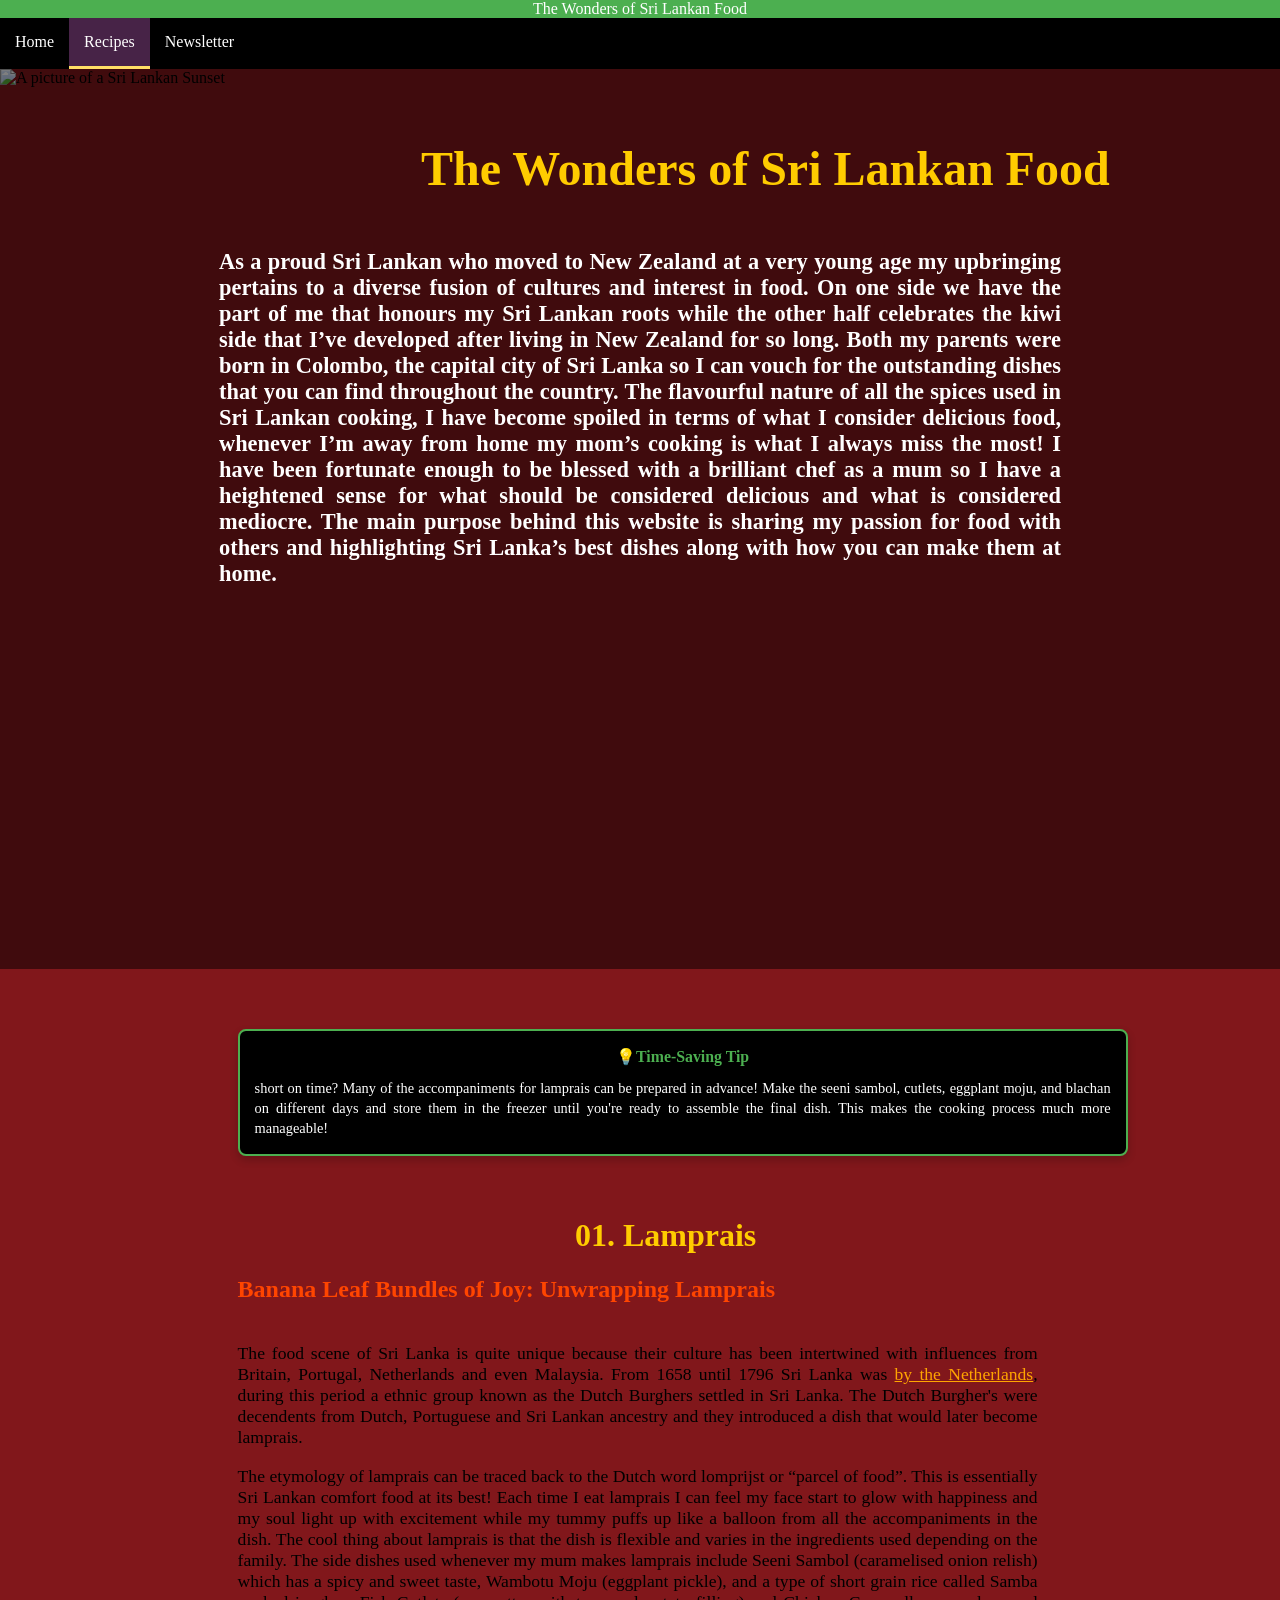
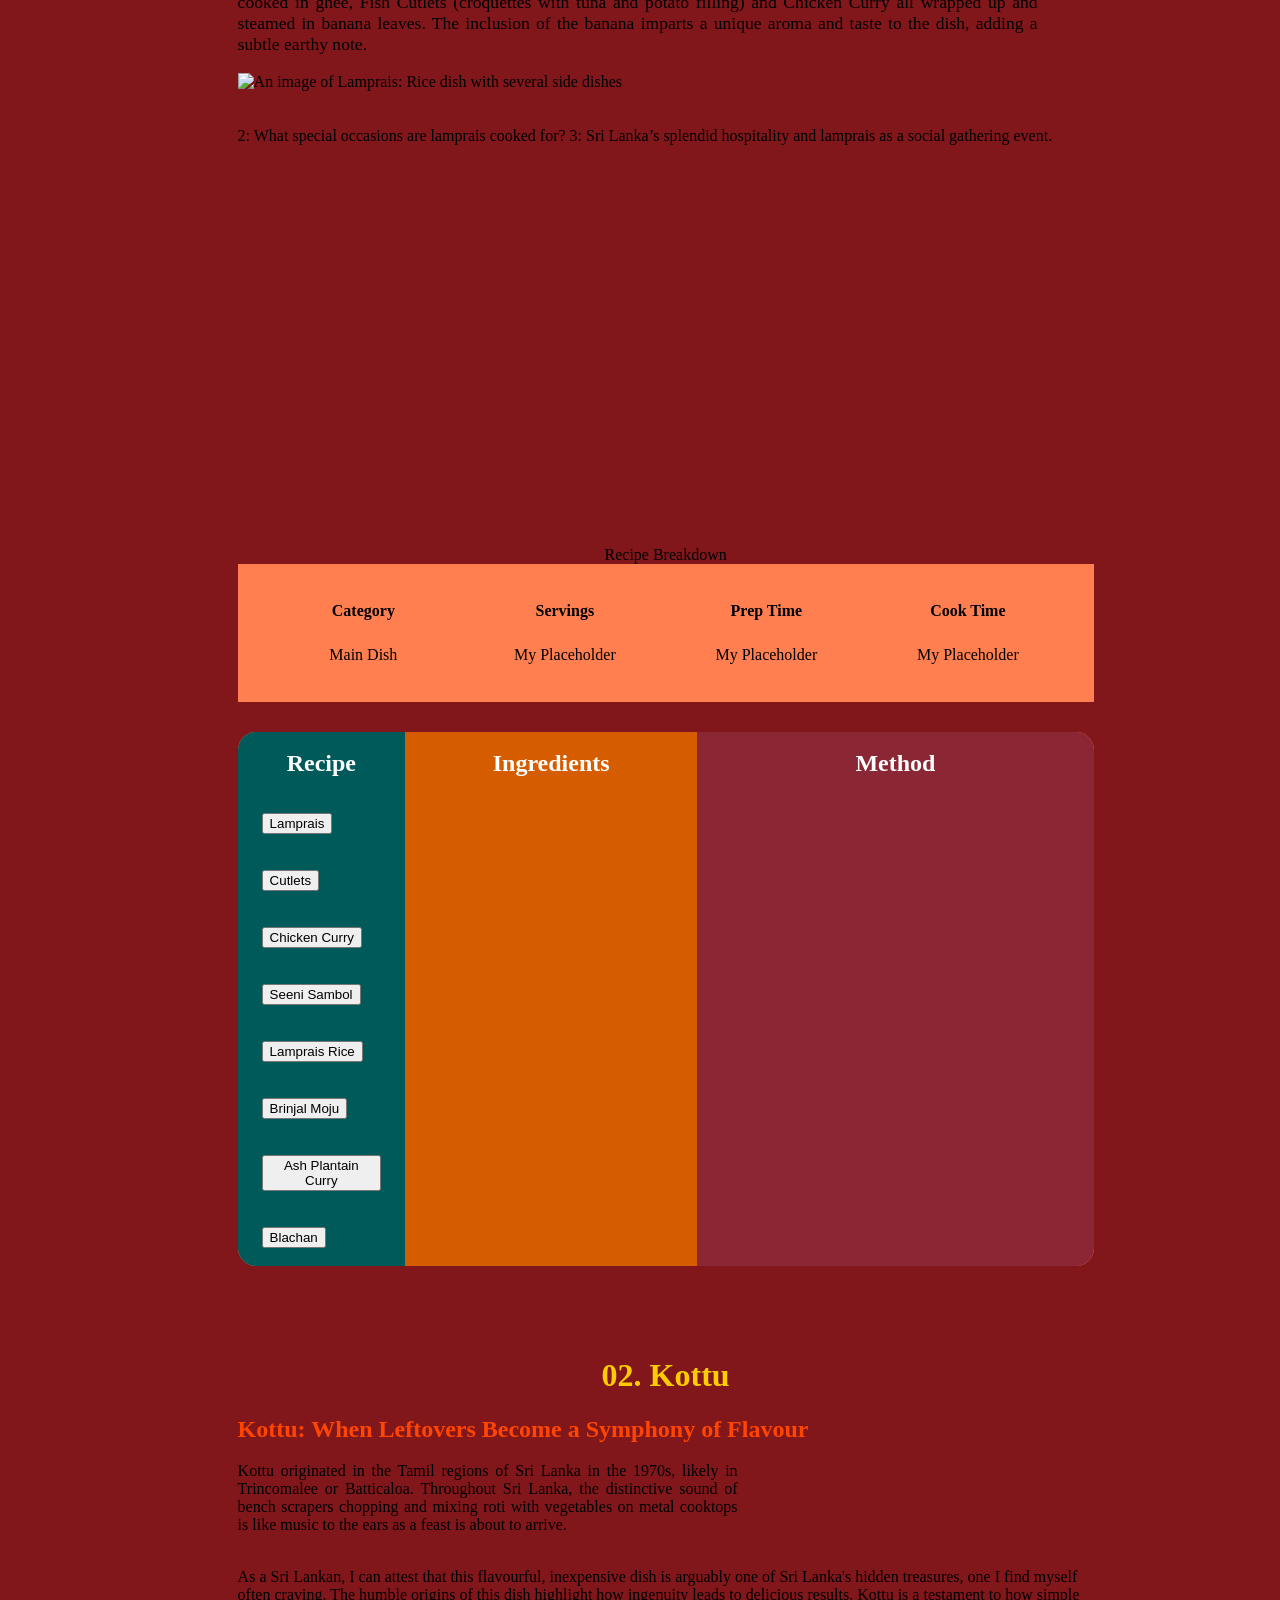
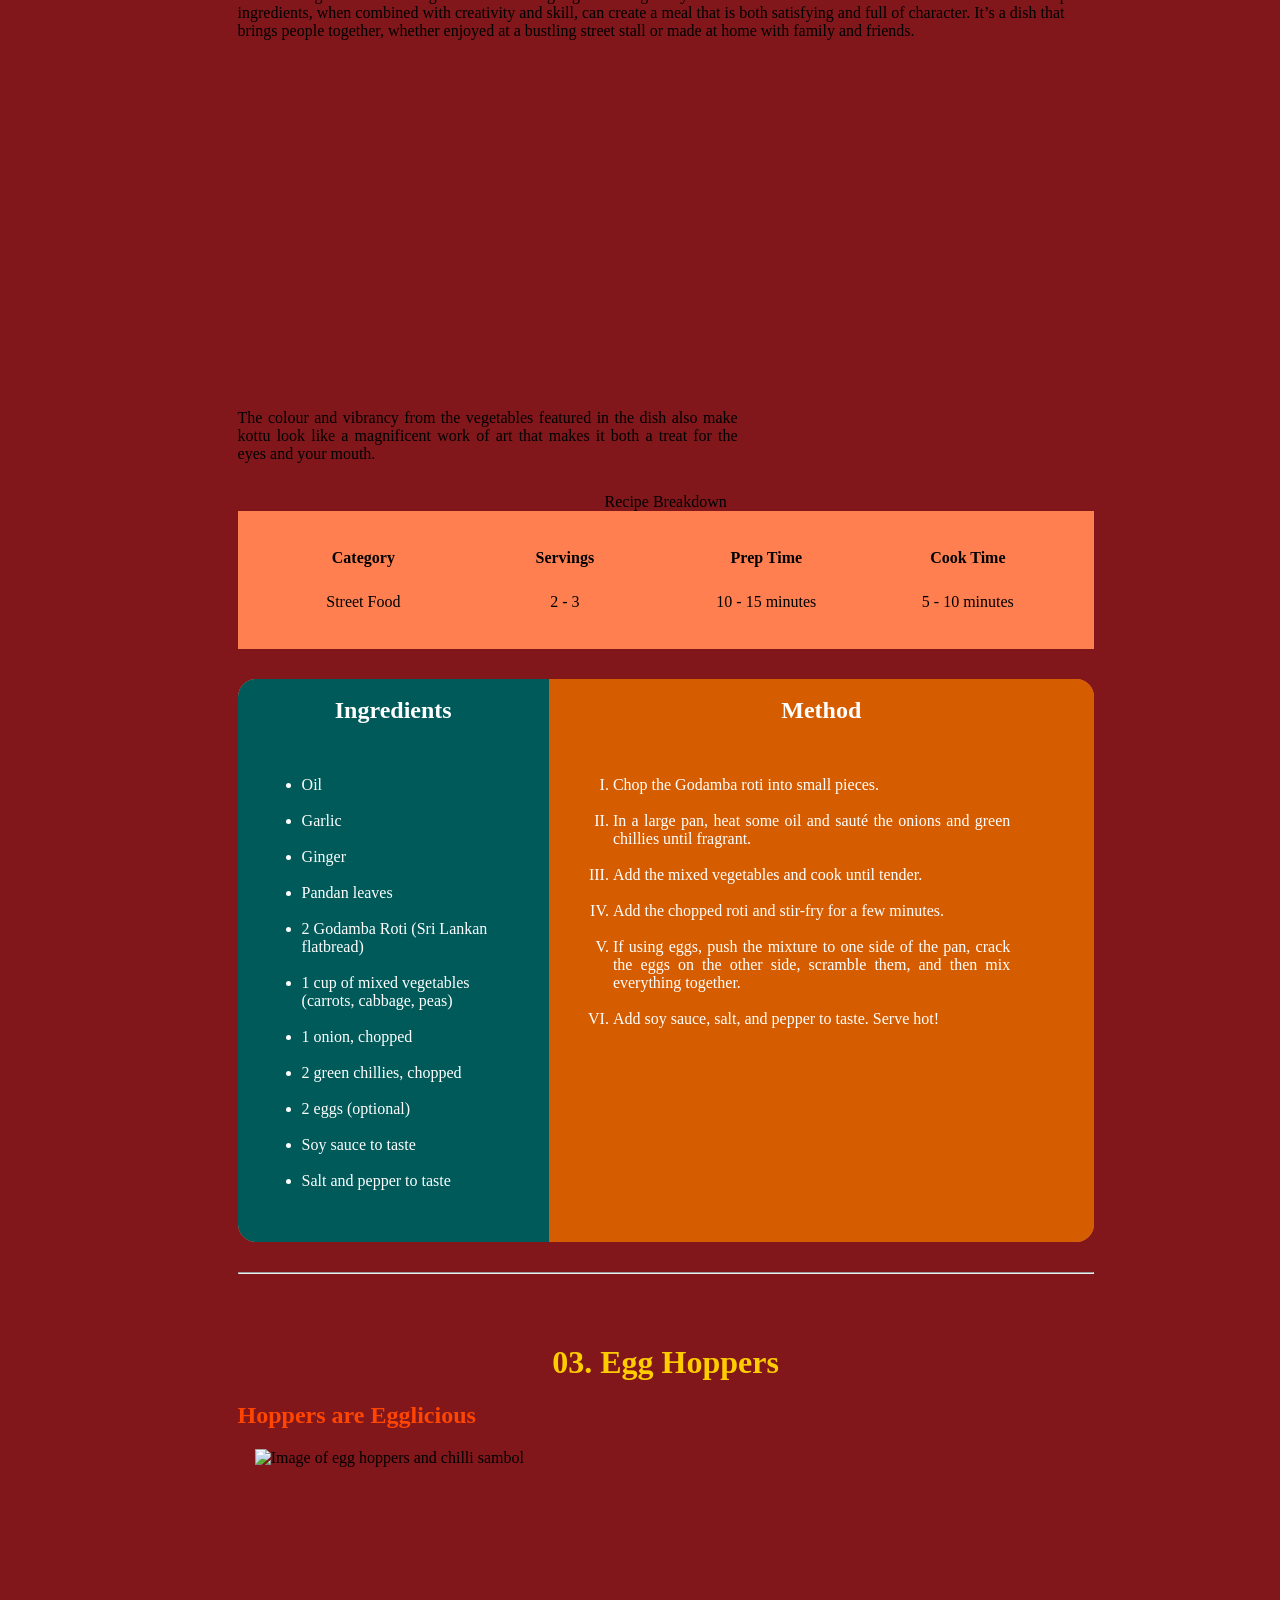
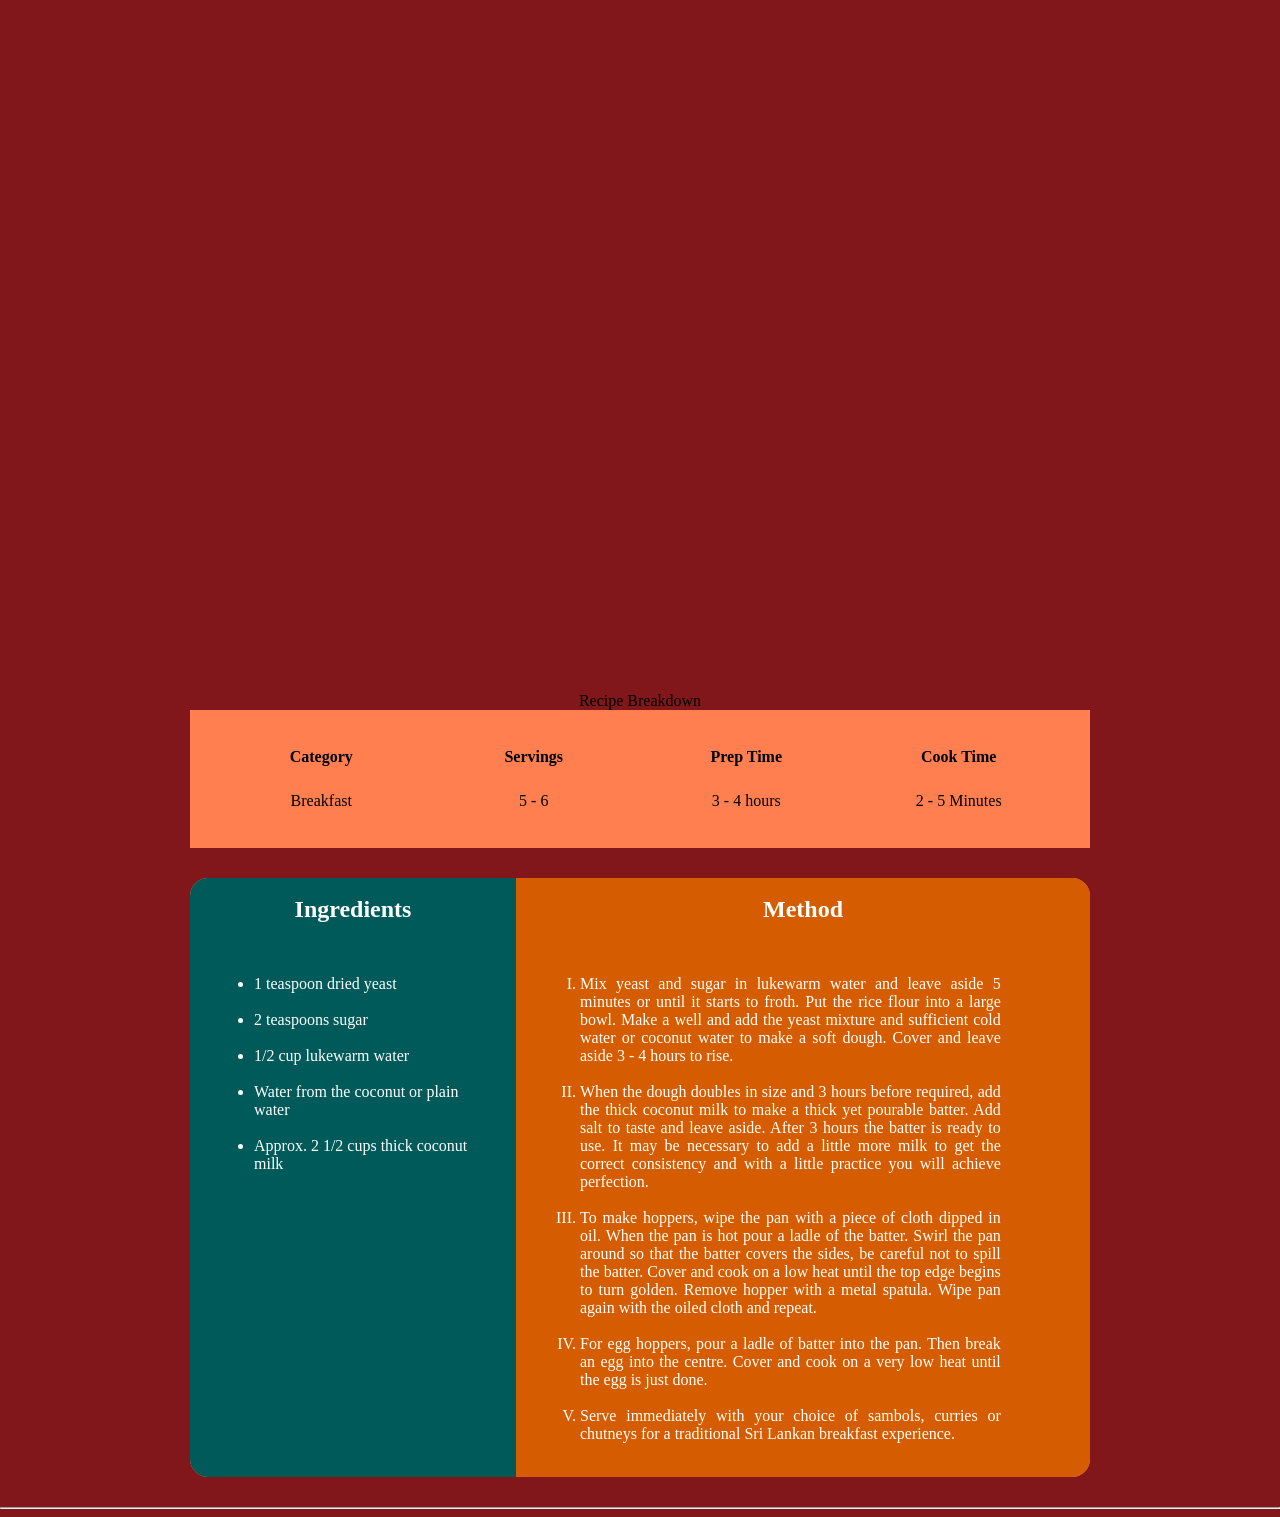
==== commit 601b1328: "my real name removed from recipes.html" ====
--- a/content/recipes.html
+++ b/content/recipes.html
@@ -686,9 +686,6 @@
 
 <hr>
     <footer style="color: white; text-align: center;">
-    
-        Shamal Madawana Liyana Hettiarachchige<br>
-        Assessment 3 Due Date: 29th May 2025
     </footer>
     <!-- End of footer -->
 
@@ -784,4 +781,4 @@
 
 </html>
 
-<!-- END OF DOCUMENT -->+<!-- END OF DOCUMENT -->
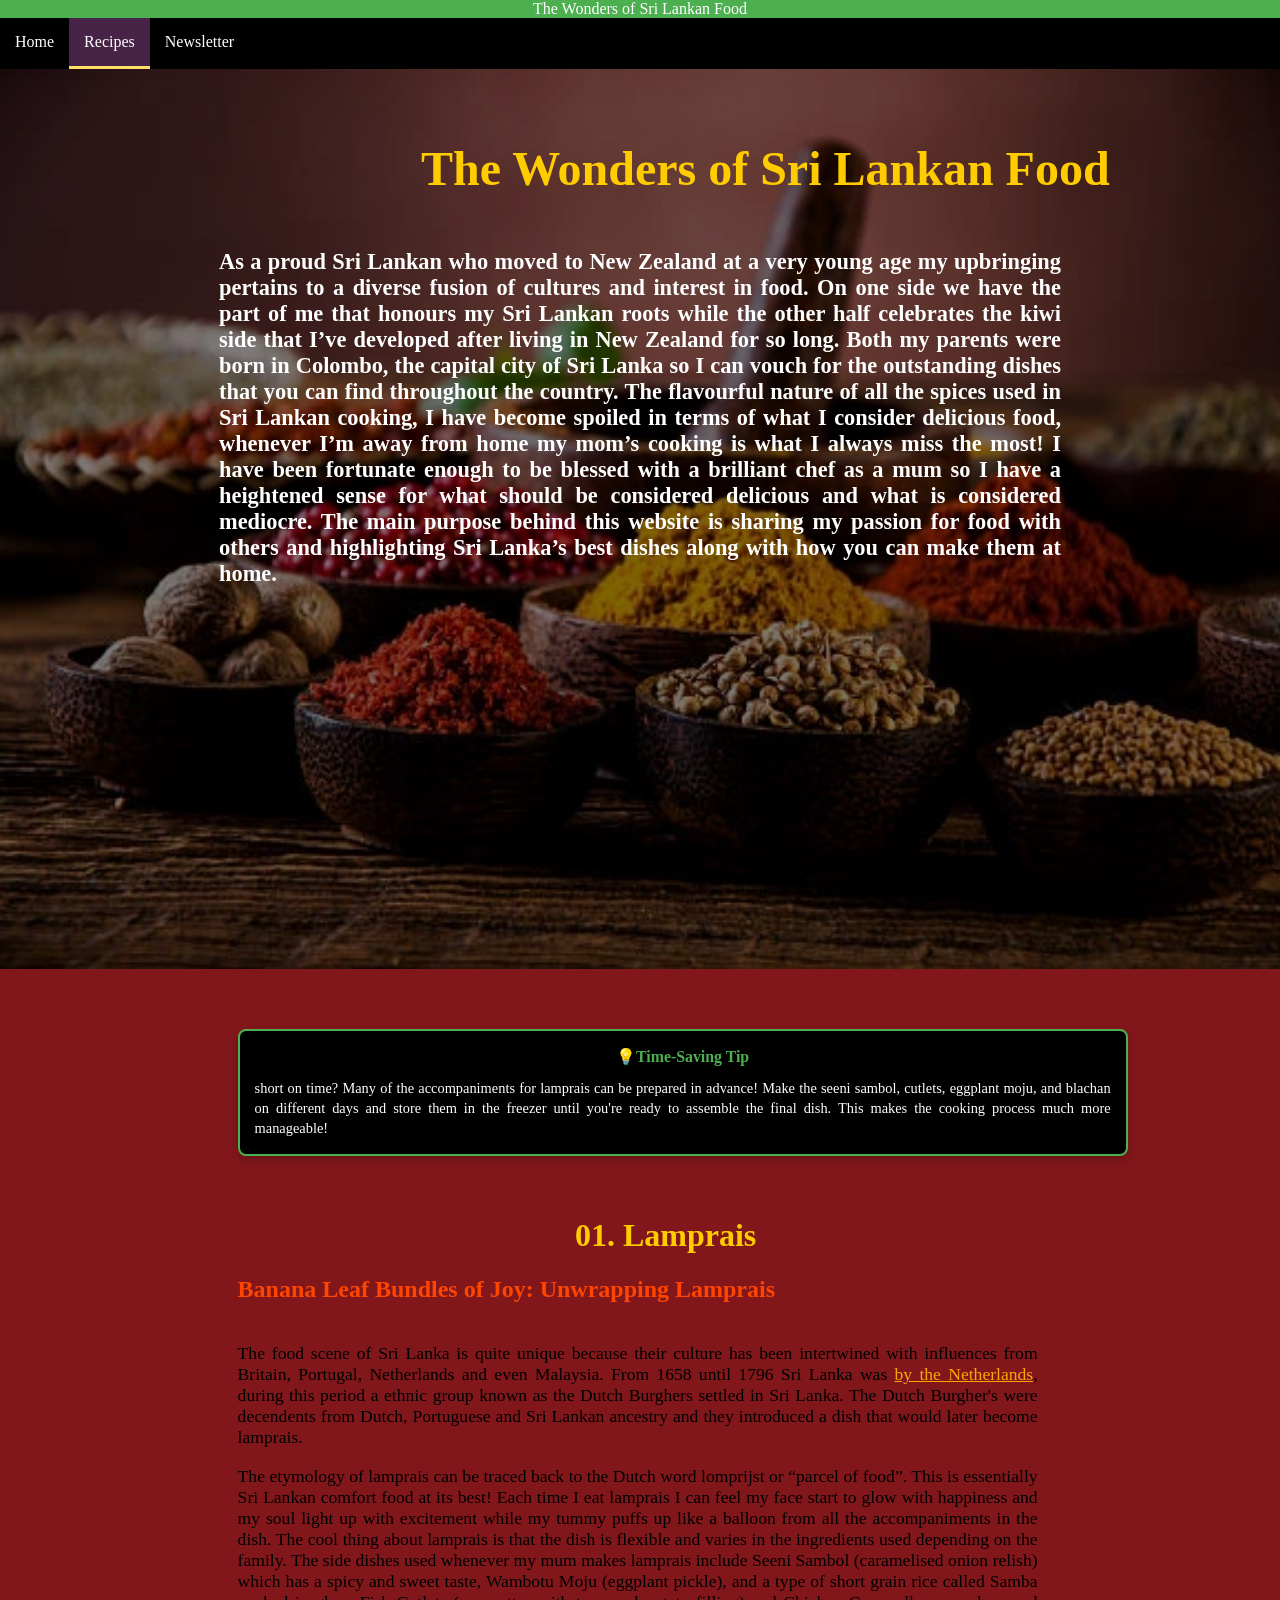
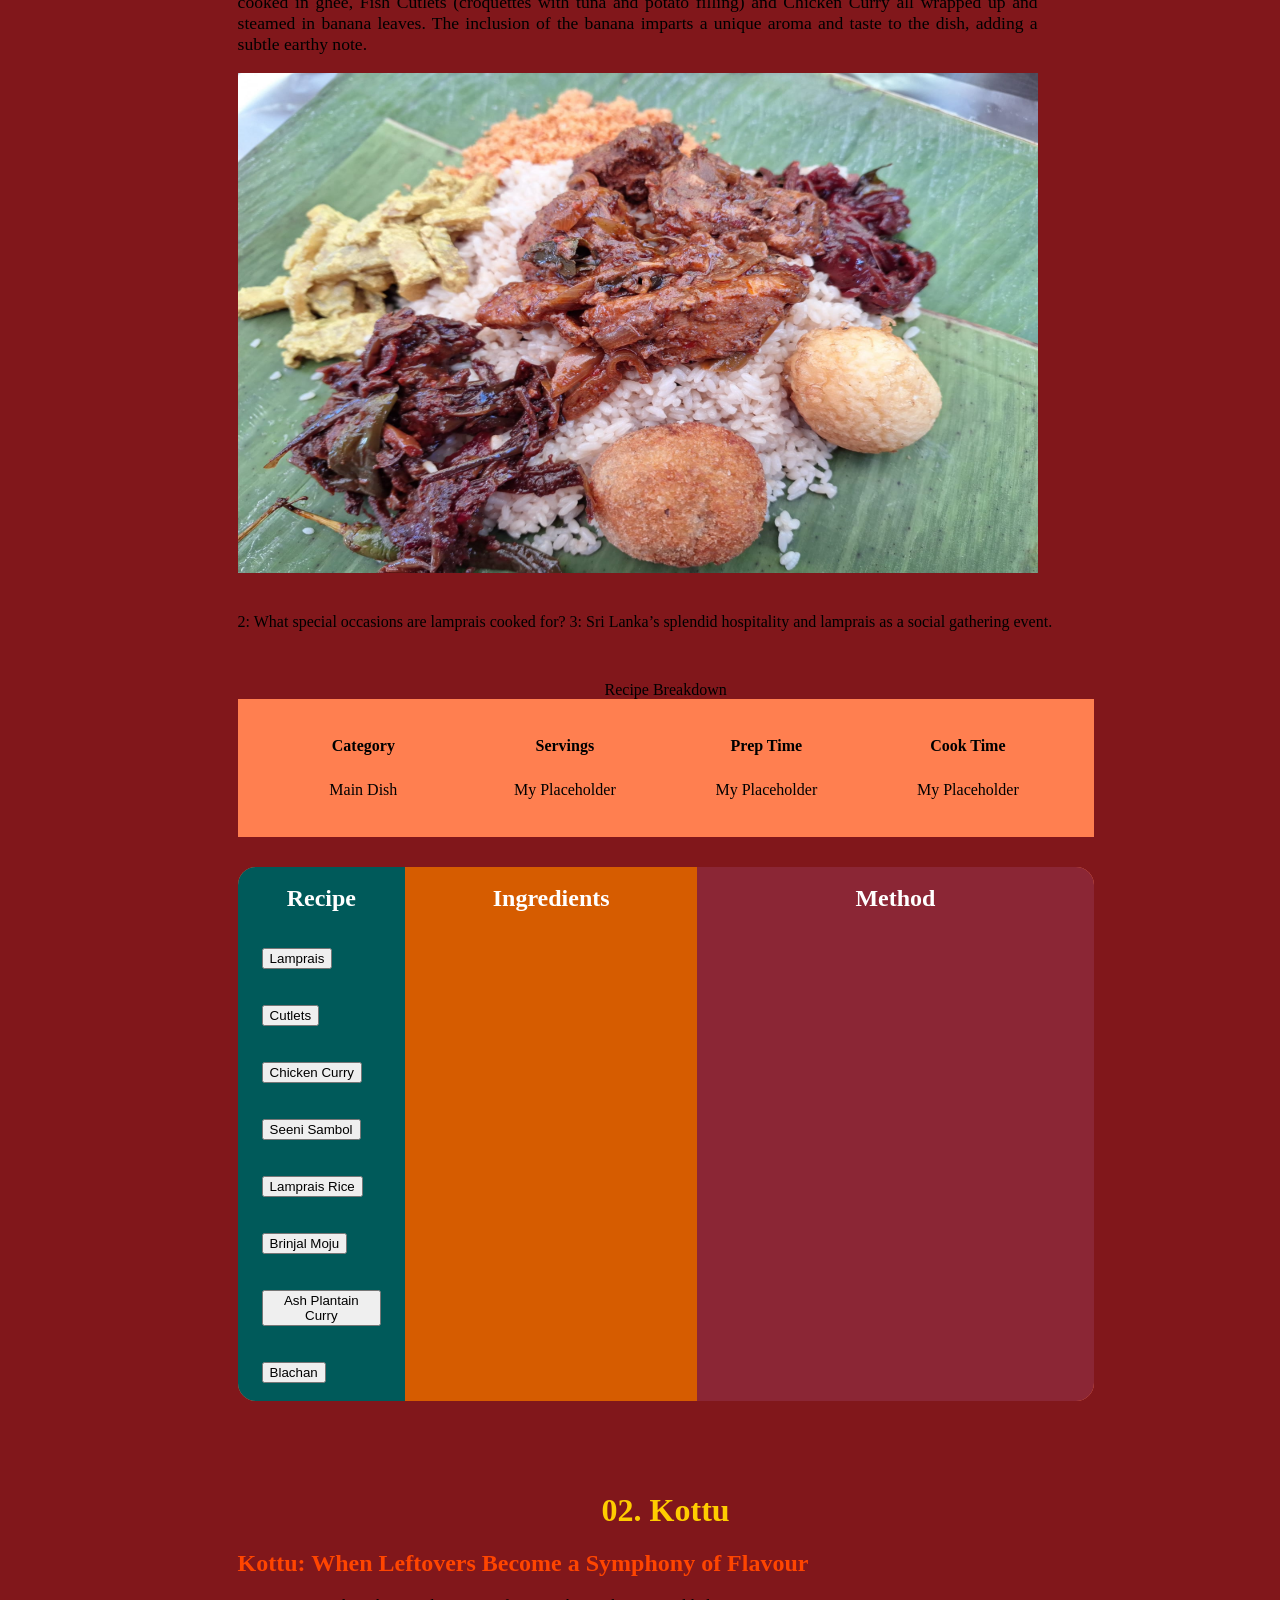
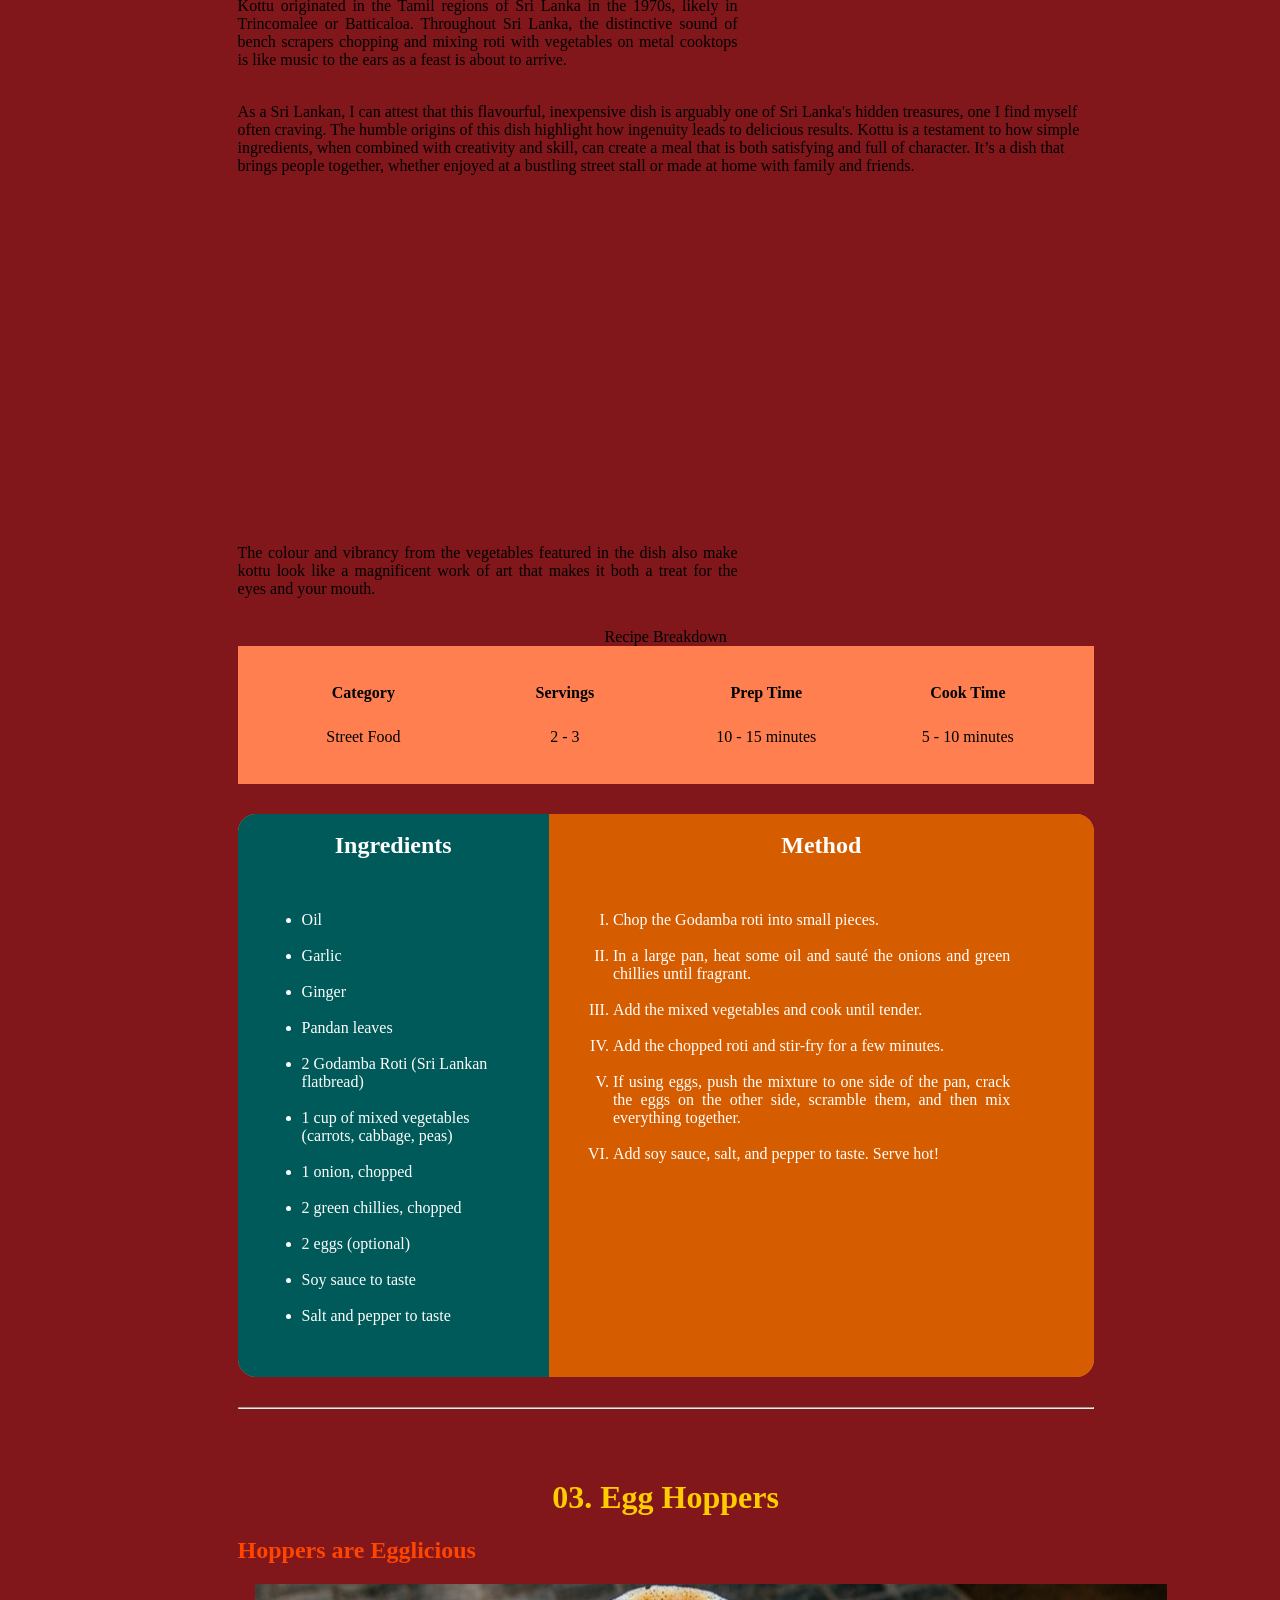
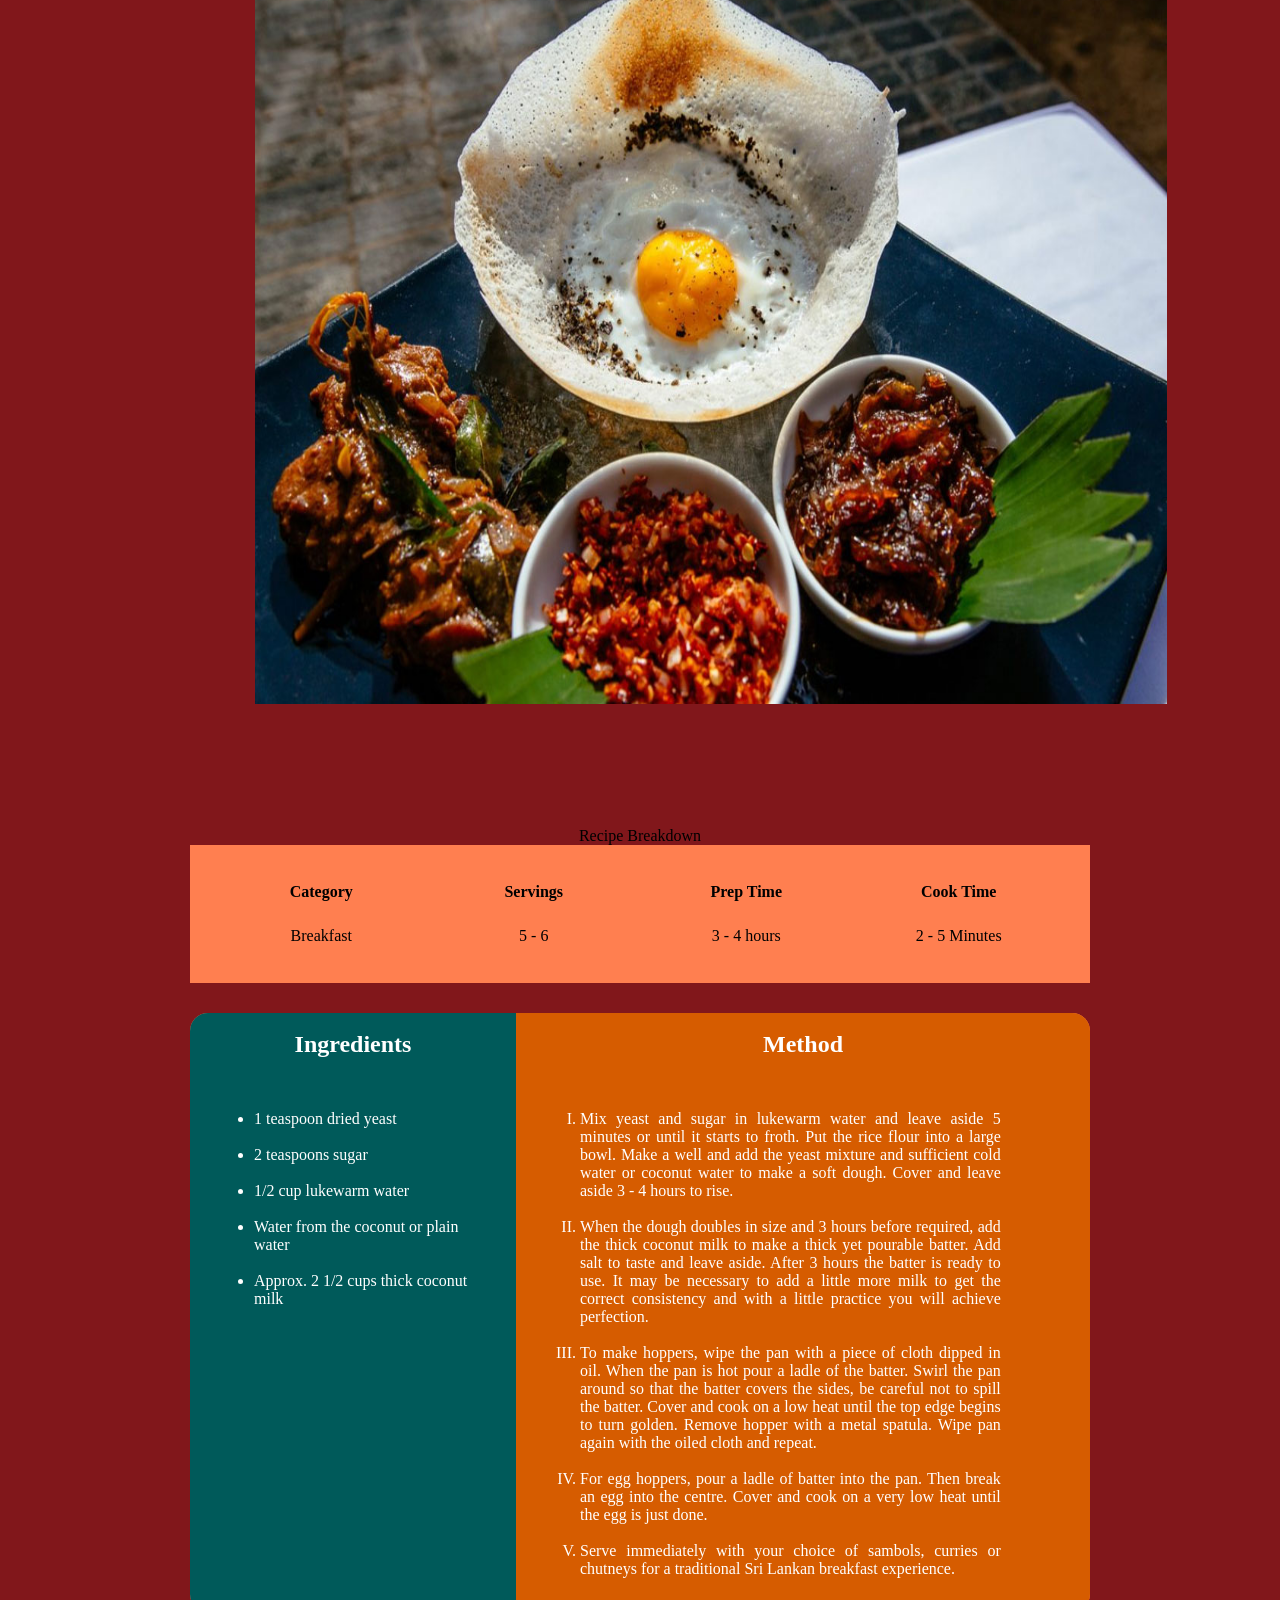
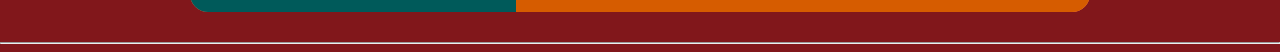
==== commit e9bfb97e: "Replaced 2 dots with 1 in image file paths so that they load" ====
--- a/content/recipes.html
+++ b/content/recipes.html
@@ -26,7 +26,7 @@
 
     <!-- This controls the hero image -->
     <div class="banner">
-        <img src="../images/lk_spices.png" alt="A picture of a Sri Lankan Sunset">
+        <img src="./images/lk_spices.png" alt="A picture of a Sri Lankan Sunset">
         <div class="banner-overlay">
             <div class="banner-text">
                 <h1>The Wonders of Sri Lankan Food</h1>
@@ -95,7 +95,7 @@
                 and potato filling) and Chicken Curry all wrapped up and steamed in banana leaves. The inclusion of the
                 banana imparts a unique aroma and taste to the dish, adding a subtle earthy note.</p>
 
-                <img id="riceDish" src="../images/Lamprais.jpg"
+                <img id="riceDish" src="./images/Lamprais.jpg"
                     alt="An image of Lamprais: Rice dish with several side dishes" width="800" height="500">
                 <br><br><br>
                 2: What special occasions are lamprais cooked for?
@@ -612,7 +612,7 @@
             <h1>03. Egg Hoppers</h1>
             <h2>Hoppers are Egglicious</h2>
 
-            <img id="Egg_Hop" src="../images/Eggy_Hoppers.jpg" alt="Image of egg hoppers and chilli sambol">
+            <img id="Egg_Hop" src="./images/Eggy_Hoppers.jpg" alt="Image of egg hoppers and chilli sambol">
         </div>
     </div>
 
